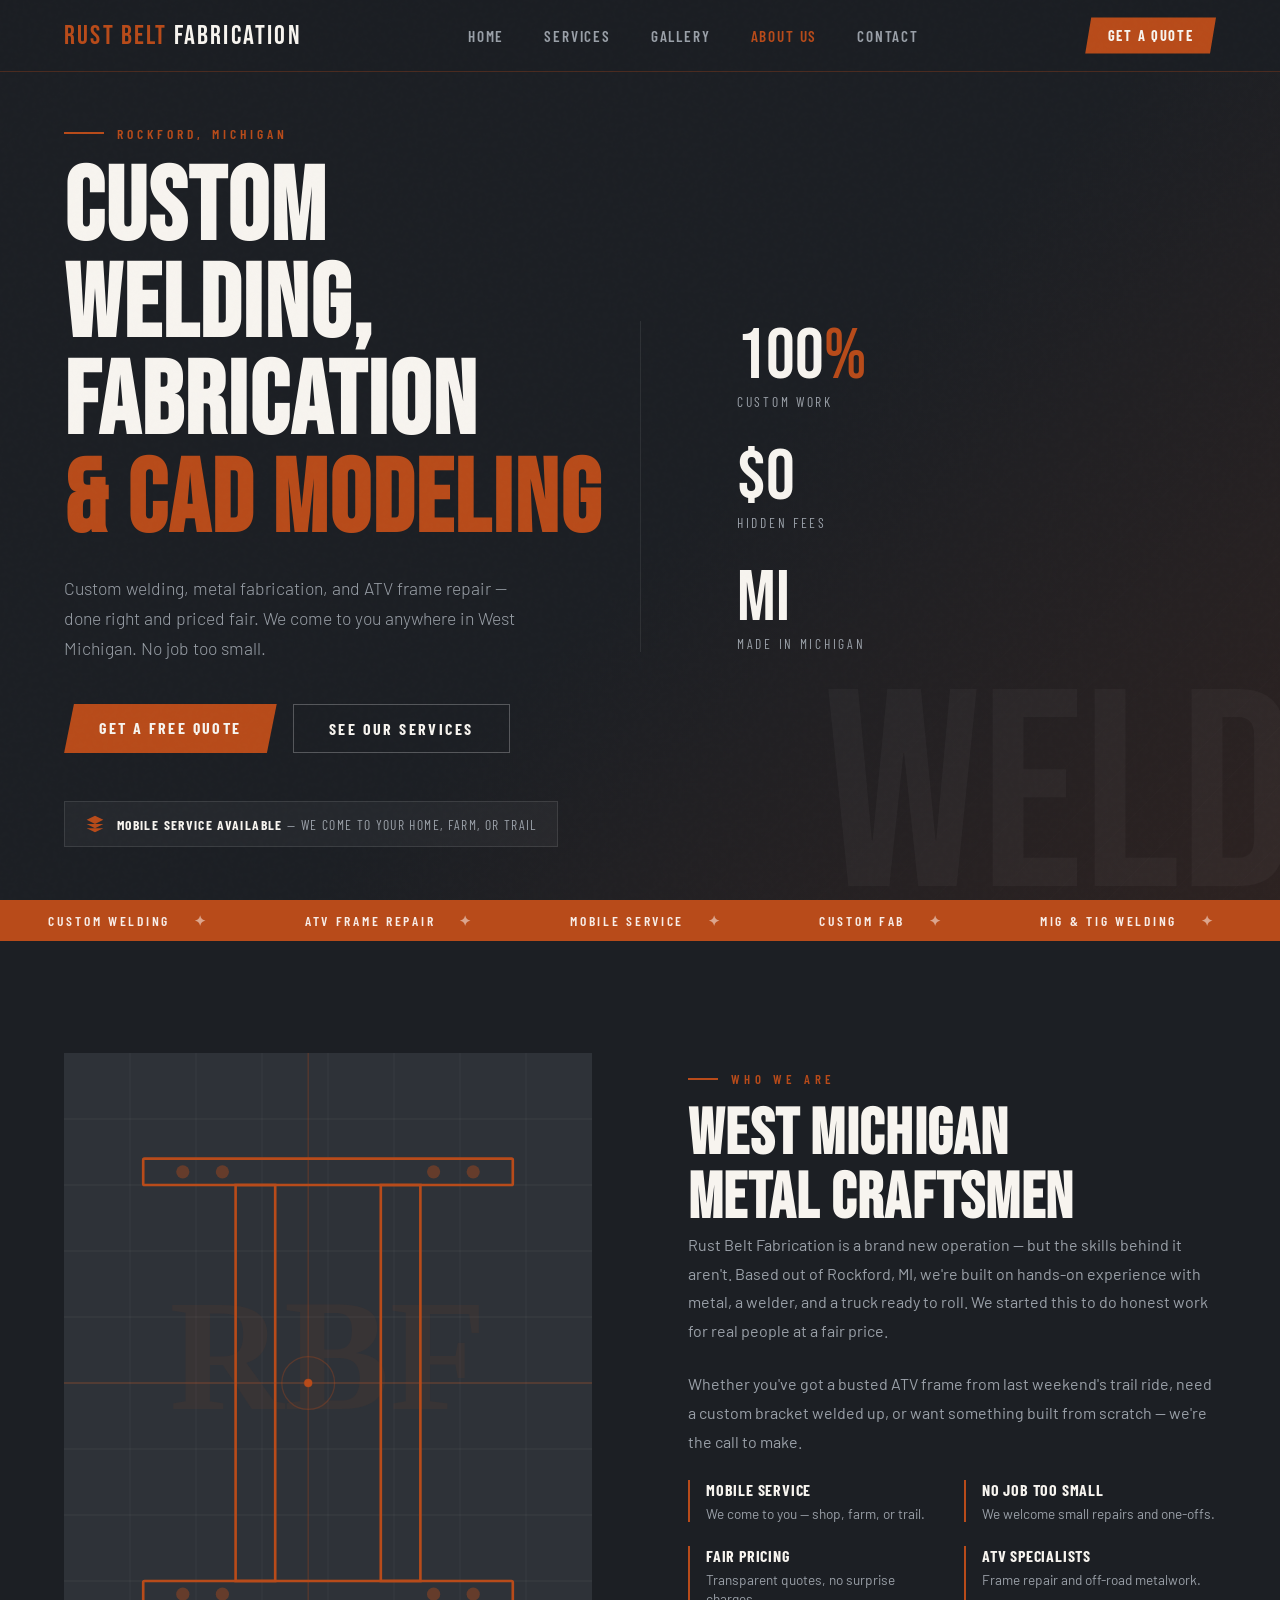
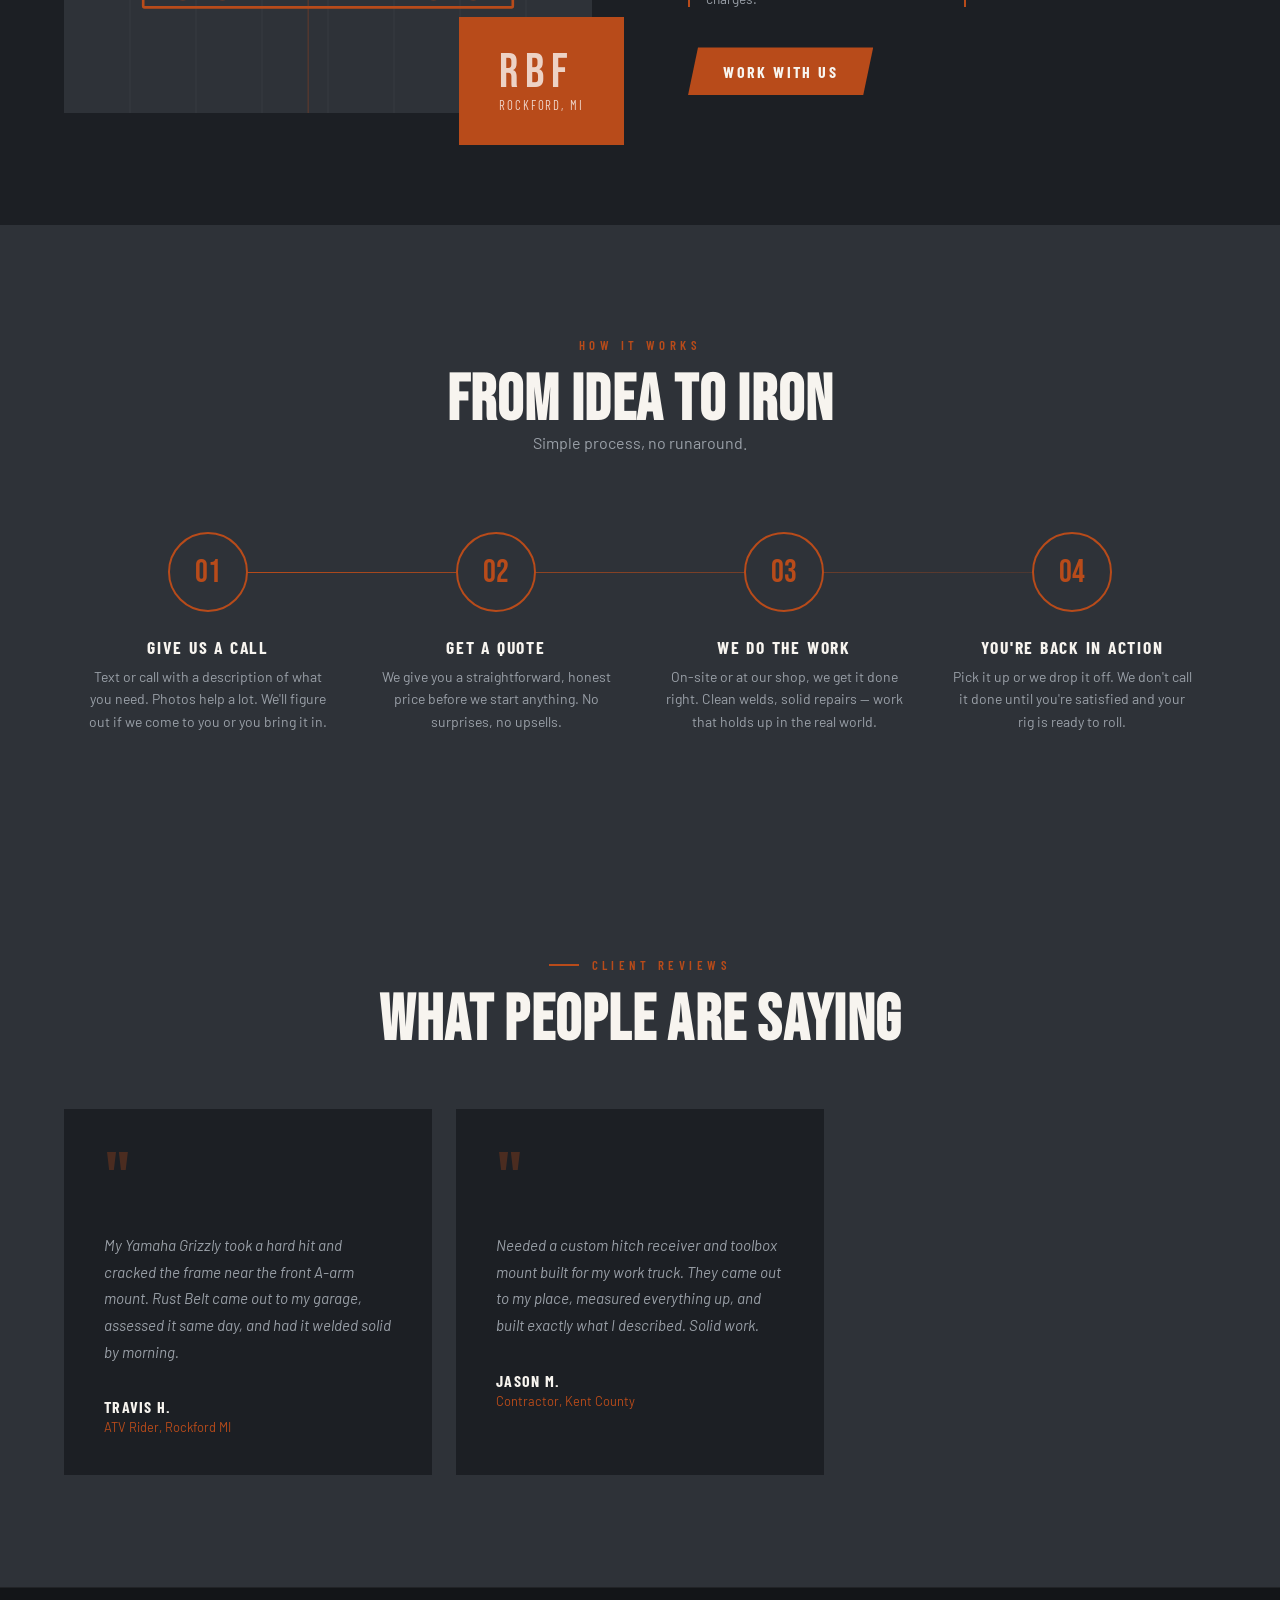
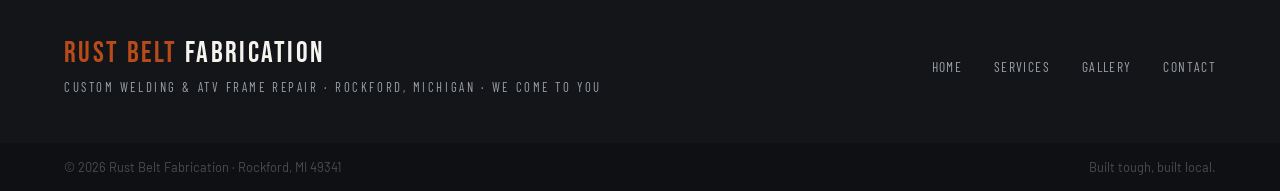
==== index.html @ e186bad3 "Remove active class from Home link in navigation" ====
<!DOCTYPE html>
<html lang="en">
<head>
  <meta charset="UTF-8" />
  <meta name="viewport" content="width=device-width, initial-scale=1.0" />

  <!-- ============================================================
       PAGE TITLE — change this for each page
       Shows in the browser tab
       ============================================================ -->
  <title>Rust Belt Fabrication | Rockford, MI</title>

  <!-- ============================================================
       GOOGLE FONTS — change fonts here
       1. Go to fonts.google.com
       2. Pick a font, click "Get font" → "Get embed code"
       3. Replace the entire <link> line below with your new one
       4. Then update the font names in style.css (section 1)

       Current fonts loaded:
       - Bebas Neue (headings)
       - Barlow Condensed (labels/nav/buttons)
       - Barlow (body text)
       ============================================================ -->
  <link rel="preconnect" href="https://fonts.googleapis.com" />
  <link href="https://fonts.googleapis.com/css2?family=Bebas+Neue&family=Barlow+Condensed:wght@400;600;700&family=Barlow:wght@300;400;500&display=swap" rel="stylesheet" />

  <!-- Shared stylesheet — controls colors, fonts, layout -->
  <link rel="stylesheet" href="style.css" />

  <!-- Page-specific styles just for the home page hero -->
  <style>
    /* ── HOME HERO ── */
    .hero {
      min-height: 100vh;
      display: grid;
      grid-template-columns: 1fr 1fr;
      align-items: center;
      padding: 0 4rem;
      padding-top: 72px;
      position: relative;
      overflow: hidden;
      background:
        linear-gradient(135deg, rgba(28,31,36,0.97) 55%, rgba(140,53,16,0.15) 100%),
        repeating-linear-gradient(
          -45deg,
          transparent, transparent 40px,
          rgba(255,255,255,0.012) 40px,
          rgba(255,255,255,0.012) 41px
        );
    }

    /* Large ghost text in background — change the word here and in HTML */
    .hero-bg-text {
      position: absolute;
      bottom: -0.15em; right: -0.05em;
      font-family: var(--font-heading);
      font-size: clamp(10rem, 22vw, 22rem);
      color: rgba(255,255,255,0.03);
      line-height: 1;
      pointer-events: none;
      user-select: none;
      white-space: nowrap;
    }

    .hero-content { position: relative; z-index: 2; }

    /* Small text above the main title */
    .hero-eyebrow {
      font-family: var(--font-label);
      font-weight: 600;
      font-size: 0.85rem;
      letter-spacing: 0.3em;
      text-transform: uppercase;
      color: var(--rust);
      margin-bottom: 1.2rem;
      display: flex;
      align-items: center;
      gap: 0.8rem;
    }
    .hero-eyebrow::before {
      content: '';
      display: inline-block;
      width: 40px; height: 2px;
      background: var(--rust);
    }

    /* ── MAIN HERO TITLE ──
       Change the text between <h1> tags in the HTML below */
    .hero-title {
      font-family: var(--font-heading);
      font-size: clamp(4.5rem, 8vw, 8rem);
      line-height: 0.95;
      letter-spacing: 0.02em;
      margin-bottom: 1.5rem;
    }
    .hero-title span { color: var(--rust); display: block; }

    .hero-sub {
      font-size: 1.1rem;
      font-weight: 300;
      color: var(--smoke);
      max-width: 480px;
      line-height: 1.7;
      margin-bottom: 2.5rem;
    }

    .hero-btns { display: flex; gap: 1rem; flex-wrap: wrap; }

    /* Right side stat panel */
    .hero-stats {
      position: relative; z-index: 2;
      display: flex;
      flex-direction: column;
      gap: 2rem;
      padding-left: 6rem;
      border-left: 1px solid rgba(255,255,255,0.08);
    }

    /* ── STATS — change the numbers/labels in the HTML ── */
    .stat-num {
      font-family: var(--font-heading);
      font-size: 4.5rem;
      line-height: 1;
    }
    .stat-num span { color: var(--rust); }
    .stat-label {
      font-family: var(--font-label);
      font-size: 0.85rem;
      letter-spacing: 0.2em;
      text-transform: uppercase;
      color: var(--smoke);
    }

    .hero-badge {
      margin-top: 3rem;
      display: inline-flex;
      align-items: center;
      gap: 0.75rem;
      background: rgba(255,255,255,0.04);
      border: 1px solid rgba(255,255,255,0.1);
      padding: 0.75rem 1.25rem;
    }
    .hero-badge svg { width: 20px; height: 20px; fill: var(--rust); flex-shrink: 0; }
    .hero-badge p {
      font-family: var(--font-label);
      font-size: 0.85rem;
      letter-spacing: 0.1em;
      text-transform: uppercase;
      color: var(--smoke);
    }
    .hero-badge strong { color: var(--white); }

    /* About strip on home page */
    .home-about {
      display: grid;
      grid-template-columns: 1fr 1fr;
      gap: 6rem;
      align-items: center;
    }
    .about-visual { position: relative; }
    .about-img-frame {
      width: 100%;
      aspect-ratio: 4/5;
      background: var(--steel-md);
      overflow: hidden;
    }
    .about-img-frame svg { width: 100%; height: 100%; }
    .about-accent-box {
      position: absolute;
      bottom: -2rem; right: -2rem;
      background: var(--rust);
      padding: 2rem 2.5rem;
      z-index: 2;
    }
    .about-accent-box .big-num {
      font-family: var(--font-heading);
      font-size: 3rem;
      line-height: 1;
    }
    .about-accent-box p {
      font-family: var(--font-label);
      font-size: 0.8rem;
      letter-spacing: 0.15em;
      text-transform: uppercase;
      color: rgba(255,255,255,0.75);
    }
    .about-body {
      font-size: 1rem;
      color: var(--smoke);
      line-height: 1.8;
      margin-bottom: 1.5rem;
    }
    .about-pillars {
      display: grid;
      grid-template-columns: 1fr 1fr;
      gap: 1.5rem;
      margin-bottom: 2.5rem;
    }
    .pillar { border-left: 2px solid var(--rust); padding-left: 1rem; }
    .pillar strong {
      display: block;
      font-family: var(--font-label);
      font-weight: 700;
      font-size: 1rem;
      letter-spacing: 0.05em;
      text-transform: uppercase;
      margin-bottom: 0.25rem;
    }
    .pillar span { font-size: 0.85rem; color: var(--smoke); }

    /* Process steps */
    .process-section { background: var(--steel-md); text-align: center; }
    .process-section .section-eyebrow { justify-content: center; }
    .process-section .section-eyebrow::before { display: none; }
    .process-sub { font-size: 1rem; color: var(--smoke); margin-bottom: 5rem; }
    .process-steps {
      display: grid;
      grid-template-columns: repeat(4, 1fr);
      position: relative;
    }
    .process-steps::before {
      content: '';
      position: absolute;
      top: 2.5rem;
      left: calc(12.5% + 1.5rem);
      right: calc(12.5% + 1.5rem);
      height: 1px;
      background: linear-gradient(to right, var(--rust), rgba(184,75,26,0.2));
    }
    .step { padding: 0 1.5rem; }
    .step-circle {
      width: 5rem; height: 5rem;
      border: 2px solid var(--rust);
      border-radius: 50%;
      display: flex;
      align-items: center;
      justify-content: center;
      margin: 0 auto 1.5rem;
      background: var(--steel-md);
      position: relative; z-index: 1;
    }
    .step-circle span {
      font-family: var(--font-heading);
      font-size: 2rem;
      color: var(--rust);
    }
    .step-name {
      font-family: var(--font-label);
      font-weight: 700;
      font-size: 1.1rem;
      letter-spacing: 0.1em;
      text-transform: uppercase;
      margin-bottom: 0.5rem;
    }
    .step-desc { font-size: 0.875rem; color: var(--smoke); line-height: 1.6; }

    @media (max-width: 900px) {
      .hero { grid-template-columns: 1fr; padding: 6rem 1.5rem 4rem; }
      .hero-stats {
        padding-left: 0;
        border-left: none;
        border-top: 1px solid rgba(255,255,255,0.08);
        padding-top: 2rem;
        flex-direction: row;
        flex-wrap: wrap;
        gap: 1.5rem;
      }
      .home-about { grid-template-columns: 1fr; gap: 3rem; }
      .about-accent-box { bottom: -1rem; right: -1rem; }
      .process-steps { grid-template-columns: 1fr 1fr; gap: 2rem; }
      .process-steps::before { display: none; }
    }
  </style>
</head>
<body>

  <!-- ============================================================
       NAVIGATION
       To add/remove pages: copy or delete a <li> item
       To rename a page: change the link text
       href="pagename.html" links to other pages in your folder
       The active class highlights the current page link
       ============================================================ -->
   <nav>
    <a class="nav-logo" href="index.html"><span>Rust Belt</span> Fabrication</a>
    <ul class="nav-links">
      <li><a href="index.html">Home</a></li>
      <li><a href="services.html">Services</a></li>
      <li><a href="gallery.html">Gallery</a></li>
      <li><a href="about.html" class="active">About Us</a></li><!-- ← active page -->
      <li><a href="contact.html">Contact</a></li>
    </ul>
    <a class="nav-cta" href="contact.html">Get a Quote</a>
  </nav>

  <!-- ============================================================
       HERO SECTION
       Change the title, subtitle, and button text below.
       The right side shows 3 stat blocks — edit the numbers.
       ============================================================ -->
  <section class="hero">
    <div class="hero-bg-text">WELD</div><!-- ← change this ghost word -->

    <div class="hero-content">
      <!-- Small label above title — change location or tagline here -->
      <p class="hero-eyebrow">Rockford, Michigan</p>

      <!-- ── MAIN HEADLINE — change this to whatever you want ── -->
      <h1 class="hero-title">
        Custom Welding, Fabrication<br>
        <span>&amp; CAD modeling</span>
      </h1>

      <!-- Subtitle / description under the headline -->
      <p class="hero-sub">
        Custom welding, metal fabrication, and ATV frame repair — done right
        and priced fair. We come to you anywhere in West Michigan. No job too small.
      </p>

      <!-- Buttons — href links to other pages -->
      <div class="hero-btns">
        <a class="btn-primary" href="contact.html">Get a Free Quote</a>
        <a class="btn-outline" href="services.html">See Our Services</a>
      </div>

      <!-- Small badge below buttons -->
      <div class="hero-badge">
        <svg viewBox="0 0 24 24" xmlns="http://www.w3.org/2000/svg">
          <path d="M12 2L2 7l10 5 10-5-10-5zM2 17l10 5 10-5M2 12l10 5 10-5"/>
        </svg>
        <!-- ← Change this badge text -->
        <p><strong>Mobile Service Available</strong> — We come to your home, farm, or trail</p>
      </div>
    </div>

    <!-- ── RIGHT SIDE STATS — change numbers and labels ── -->
    <div class="hero-stats">
      <div class="stat-block">
        <div class="stat-num">100<span>%</span></div>
        <p class="stat-label">Custom Work</p>
      </div>
      <div class="stat-block">
        <div class="stat-num">$0<span> </span></div>
        <p class="stat-label">Hidden Fees</p>
      </div>
      <div class="stat-block">
        <div class="stat-num">MI</div>
        <p class="stat-label">Made in Michigan</p>
      </div>
    </div>
  </section>


  <!-- ============================================================
       SCROLLING TICKER BAR
       Add or remove <span class="ticker-item"> entries below.
       Keep the list duplicated (you'll see it twice) so the
       scroll animation loops seamlessly.
       ============================================================ -->
  <div class="ticker">
    <div class="ticker-inner">
      <span class="ticker-item">Custom Welding</span>
      <span class="ticker-item">ATV Frame Repair</span>
      <span class="ticker-item">Mobile Service</span>
      <span class="ticker-item">Custom Fab</span>
      <span class="ticker-item">MIG &amp; TIG Welding</span>
      <span class="ticker-item">Small Jobs Welcome</span>
      <span class="ticker-item">We Come To You</span>
      <span class="ticker-item">West Michigan</span>
      <!-- duplicate for seamless loop — keep these the same as above -->
      <span class="ticker-item">Custom Welding</span>
      <span class="ticker-item">ATV Frame Repair</span>
      <span class="ticker-item">Mobile Service</span>
      <span class="ticker-item">Custom Fab</span>
      <span class="ticker-item">MIG &amp; TIG Welding</span>
      <span class="ticker-item">Small Jobs Welcome</span>
      <span class="ticker-item">We Come To You</span>
      <span class="ticker-item">West Michigan</span>
    </div>
  </div>


  <!-- ============================================================
       ABOUT STRIP (home page preview)
       Full about info could go here or keep it short.
       ============================================================ -->
  <section class="home-about">
    <div class="about-visual reveal">
      <div class="about-img-frame">
        <!-- ── REPLACE THIS SVG WITH A REAL PHOTO ──
             Delete the <svg>...</svg> block and add:
             <img src="your-photo.jpg" style="width:100%;height:100%;object-fit:cover;" alt="Rust Belt Fabrication shop">
             Put your photo file in the same folder as this HTML file. -->
        <svg viewBox="0 0 400 500" xmlns="http://www.w3.org/2000/svg">
          <rect width="400" height="500" fill="#2E3238"/>
          <g stroke="rgba(255,255,255,0.04)" stroke-width="1">
            <line x1="0" y1="50" x2="400" y2="50"/><line x1="0" y1="100" x2="400" y2="100"/>
            <line x1="0" y1="150" x2="400" y2="150"/><line x1="0" y1="200" x2="400" y2="200"/>
            <line x1="0" y1="250" x2="400" y2="250"/><line x1="0" y1="300" x2="400" y2="300"/>
            <line x1="0" y1="350" x2="400" y2="350"/><line x1="0" y1="400" x2="400" y2="400"/>
            <line x1="50" y1="0" x2="50" y2="500"/><line x1="100" y1="0" x2="100" y2="500"/>
            <line x1="150" y1="0" x2="150" y2="500"/><line x1="200" y1="0" x2="200" y2="500"/>
            <line x1="250" y1="0" x2="250" y2="500"/><line x1="300" y1="0" x2="300" y2="500"/>
            <line x1="350" y1="0" x2="350" y2="500"/>
          </g>
          <g fill="none" stroke="#B84B1A" stroke-width="2">
            <rect x="60" y="80" width="280" height="20" rx="1"/>
            <rect x="60" y="400" width="280" height="20" rx="1"/>
            <rect x="130" y="100" width="30" height="300"/>
            <rect x="240" y="100" width="30" height="300"/>
          </g>
          <g fill="rgba(184,75,26,0.4)">
            <circle cx="90" cy="90" r="5"/><circle cx="120" cy="90" r="5"/>
            <circle cx="280" cy="90" r="5"/><circle cx="310" cy="90" r="5"/>
            <circle cx="90" cy="410" r="5"/><circle cx="120" cy="410" r="5"/>
            <circle cx="280" cy="410" r="5"/><circle cx="310" cy="410" r="5"/>
          </g>
          <text x="200" y="270" fill="rgba(184,75,26,0.08)" font-family="serif" font-size="120" font-weight="bold" text-anchor="middle">RBF</text>
          <g stroke="rgba(184,75,26,0.3)" stroke-width="1">
            <line x1="185" y1="0" x2="185" y2="500"/>
            <line x1="0" y1="250" x2="400" y2="250"/>
            <circle cx="185" cy="250" r="20" fill="none"/>
            <circle cx="185" cy="250" r="3" fill="#B84B1A"/>
          </g>
        </svg>
      </div>
      <!-- Accent box overlaid on the image — change text here -->
      <div class="about-accent-box">
        <p class="big-num">RBF</p>
        <p>Rockford, MI</p>
      </div>
    </div>

    <div class="about-content reveal">
      <p class="section-eyebrow">Who We Are</p>
      <h2 class="section-title">West Michigan<br>Metal Craftsmen</h2>

      <!-- ── ABOUT PARAGRAPHS — edit your story here ── -->
      <p class="about-body">
        Rust Belt Fabrication is a brand new operation — but the skills behind it aren't.
        Based out of Rockford, MI, we're built on hands-on experience with metal, a welder,
        and a truck ready to roll. We started this to do honest work for real people at a fair price.
      </p>
      <p class="about-body">
        Whether you've got a busted ATV frame from last weekend's trail ride, need a custom
        bracket welded up, or want something built from scratch — we're the call to make.
      </p>

      <!-- ── 4 PILLARS — change the labels and descriptions ── -->
      <div class="about-pillars">
        <div class="pillar">
          <strong>Mobile Service</strong>
          <span>We come to you — shop, farm, or trail.</span>
        </div>
        <div class="pillar">
          <strong>No Job Too Small</strong>
          <span>We welcome small repairs and one-offs.</span>
        </div>
        <div class="pillar">
          <strong>Fair Pricing</strong>
          <span>Transparent quotes, no surprise charges.</span>
        </div>
        <div class="pillar">
          <strong>ATV Specialists</strong>
          <span>Frame repair and off-road metalwork.</span>
        </div>
      </div>

      <a class="btn-primary" href="contact.html">Work With Us</a>
    </div>
  </section>


  <!-- ============================================================
       PROCESS STEPS
       Change the step titles and descriptions below.
       ============================================================ -->
  <section class="process-section">
    <p class="section-eyebrow">How It Works</p>
    <h2 class="section-title">From Idea to Iron</h2>
    <p class="process-sub">Simple process, no runaround.</p>

    <div class="process-steps">
      <!-- ── STEP 1 ── -->
      <div class="step reveal">
        <div class="step-circle"><span>01</span></div>
        <h3 class="step-name">Give Us a Call</h3>
        <p class="step-desc">Text or call with a description of what you need. Photos help a lot. We'll figure out if we come to you or you bring it in.</p>
      </div>
      <!-- ── STEP 2 ── -->
      <div class="step reveal">
        <div class="step-circle"><span>02</span></div>
        <h3 class="step-name">Get a Quote</h3>
        <p class="step-desc">We give you a straightforward, honest price before we start anything. No surprises, no upsells.</p>
      </div>
      <!-- ── STEP 3 ── -->
      <div class="step reveal">
        <div class="step-circle"><span>03</span></div>
        <h3 class="step-name">We Do the Work</h3>
        <p class="step-desc">On-site or at our shop, we get it done right. Clean welds, solid repairs — work that holds up in the real world.</p>
      </div>
      <!-- ── STEP 4 ── -->
      <div class="step reveal">
        <div class="step-circle"><span>04</span></div>
        <h3 class="step-name">You're Back in Action</h3>
        <p class="step-desc">Pick it up or we drop it off. We don't call it done until you're satisfied and your rig is ready to roll.</p>
      </div>
    </div>
  </section>


  <!-- ============================================================
       TESTIMONIALS (home page)
       Change the quote text, name, and title for each card.
       ============================================================ -->
  <section style="background: var(--steel-md);">
    <p class="section-eyebrow" style="justify-content:center;">Client Reviews</p>
    <h2 class="section-title" style="text-align:center;">What People Are Saying</h2>
    <div class="testimonials-grid">

      <!-- ── TESTIMONIAL 1 — change quote, name, title ── -->
      <div class="testimonial-card reveal">
        <div class="quote-mark">"</div>
        <p class="testimonial-text">My Yamaha Grizzly took a hard hit and cracked the frame near the front A-arm mount. Rust Belt came out to my garage, assessed it same day, and had it welded solid by morning.</p>
        <div class="testimonial-author">
          <strong>Travis H.</strong>
          <span>ATV Rider, Rockford MI</span>
        </div>
      </div>

      <!-- ── TESTIMONIAL 2 ── -->
      <div class="testimonial-card reveal">
        <div class="quote-mark">"</div>
        <p class="testimonial-text">Needed a custom hitch receiver and toolbox mount built for my work truck. They came out to my place, measured everything up, and built exactly what I described. Solid work.</p>
        <div class="testimonial-author">
          <strong>Jason M.</strong>
          <span>Contractor, Kent County</span>
        </div>
      </div>

      <!-- ── TESTIMONIAL 3 ── -->
      <div class="testimonial-card reveal">
        <div class="quote-mark">"</div>
        <p class="testimonial-text">I just needed a gate welded back together. Most shops wouldn't bother with something that small — Rust Belt showed up the next day and got it done. That's the kind of service you remember.</p>
        <div class="testimonial-author">
          <strong>Linda R.</strong>
          <span>Hobby Farm Owner, Sparta MI</span>
        </div>
      </div>

    </div>
  </section>


  <!-- ============================================================
       FOOTER
       Update the business name, tagline, and copyright below.
       The links mirror the nav — keep them in sync.
       ============================================================ -->
  <footer>
    <div>
      <!-- ← Change business name here -->
      <div class="footer-logo"><span>Rust Belt</span> Fabrication</div>
      <!-- ← Change tagline here -->
      <p class="footer-tagline">Custom Welding &amp; ATV Frame Repair · Rockford, Michigan · We Come To You</p>
    </div>
    <ul class="footer-links">
      <li><a href="index.html">Home</a></li>
      <li><a href="services.html">Services</a></li>
      <li><a href="gallery.html">Gallery</a></li>
      <li><a href="contact.html">Contact</a></li>
    </ul>
  </footer>
  <div class="footer-bottom">
    <!-- ← Update the year and business name/address -->
    <p>© 2026 Rust Belt Fabrication · Rockford, MI 49341</p>
    <p>Built tough, built local.</p>
  </div>


  <!-- ============================================================
       JAVASCRIPT — scroll reveal animation
       You don't need to change anything here.
       ============================================================ -->
  <script>
    const reveals = document.querySelectorAll('.reveal');
    const observer = new IntersectionObserver((entries) => {
      entries.forEach((e, i) => {
        if (e.isIntersecting) {
          setTimeout(() => e.target.classList.add('visible'), i * 80);
        }
      });
    }, { threshold: 0.1 });
    reveals.forEach(el => observer.observe(el));

    const nav = document.querySelector('nav');
    window.addEventListener('scroll', () => {
      nav.style.borderBottomColor = window.scrollY > 50
        ? 'rgba(184,75,26,0.5)' : 'rgba(184,75,26,0.3)';
    });
  </script>

</body>
</html>
---- style.css ----
/* ============================================================
   RUST BELT FABRICATION — SHARED STYLESHEET
   This file controls the look of ALL pages on your site.
   You only need to change things in ONE place here and it
   updates every page automatically.
   ============================================================ */


/* ============================================================
   1. FONTS
   ============================================================
   To change fonts:
   1. Go to fonts.google.com and find a font you like
   2. Click "Get font" then "Get embed code"
   3. Copy the <link> tag and paste it into the <head> of
      EACH HTML file, replacing the existing font link
   4. Then update the font names below to match your new font

   Current fonts:
   - 'Bebas Neue'        → big bold headings (hero title, section titles)
   - 'Barlow Condensed'  → nav links, labels, eyebrows, buttons
   - 'Barlow'            → body text, descriptions, paragraphs

   Font combos to try (replace all three below):
   - Bold/Loud:    'Anton', 'Oswald', 'Roboto'
   - Mechanical:   'Teko', 'Rajdhani', 'Open Sans'
   - Classic:      'Oswald', 'Barlow Condensed', 'Lato'
   ============================================================ */

/* --- HEADING FONT (used for big titles) --- */
/* Change 'Bebas Neue' to your chosen heading font */
:root { --font-heading: 'Bebas Neue', sans-serif; }

/* --- LABEL FONT (used for nav, buttons, eyebrows) --- */
/* Change 'Barlow Condensed' to your chosen label font */
:root { --font-label: 'Barlow Condensed', sans-serif; }

/* --- BODY FONT (used for paragraphs and descriptions) --- */
/* Change 'Barlow' to your chosen body font */
:root { --font-body: 'Barlow', sans-serif; }


/* ============================================================
   2. COLORS
   ============================================================
   Change the hex codes here to update colors across the site.
   Use a color picker at coolors.co or htmlcolorcodes.com

   --rust      → the main accent color (buttons, highlights)
   --rust-dk   → darker version of accent (hover states)
   --accent    → bright hover version of accent
   --steel     → darkest background color
   --steel-md  → medium background (cards, sections)
   --steel-lt  → lightest background (hover on cards)
   --smoke     → secondary text color (descriptions)
   --white     → main text / light text color

   COLOR SCHEME IDEAS:
   Blue steel:   --rust: #1A6EB8  --steel: #111820
   Forest green: --rust: #2E7D32  --steel: #141A14
   Gunmetal:     --rust: #778899  --steel: #1A1A1A
   Orange fire:  --rust: #E05C20  --steel: #1C1C1C
   ============================================================ */

:root {
  --rust:     #B84B1A;   /* ← MAIN ACCENT — change this first */
  --rust-dk:  #8C3510;   /* ← darker accent, used rarely */
  --accent:   #E05C20;   /* ← bright hover accent */
  --steel:    #1C1F24;   /* ← darkest background */
  --steel-md: #2E3238;   /* ← medium background */
  --steel-lt: #3D4249;   /* ← lightest background */
  --smoke:    #9AA0A8;   /* ← secondary/muted text */
  --white:    #F7F4EF;   /* ← main text color */
}


/* ============================================================
   3. BASE / RESET
   ============================================================ */

*, *::before, *::after {
  box-sizing: border-box;
  margin: 0;
  padding: 0;
}

html { scroll-behavior: smooth; }

body {
  background: var(--steel);
  color: var(--white);
  font-family: var(--font-body);
  font-weight: 400;
  overflow-x: hidden;
}

/* Subtle noise texture overlay — gives a raw, industrial feel */
/* To remove it, delete this entire block */
body::before {
  content: '';
  position: fixed;
  inset: 0;
  background-image: url("data:image/svg+xml,%3Csvg viewBox='0 0 200 200' xmlns='http://www.w3.org/2000/svg'%3E%3Cfilter id='n'%3E%3CfeTurbulence type='fractalNoise' baseFrequency='0.9' numOctaves='4' stitchTiles='stitch'/%3E%3C/filter%3E%3Crect width='100%25' height='100%25' filter='url(%23n)' opacity='0.04'/%3E%3C/svg%3E");
  pointer-events: none;
  z-index: 9999;
  opacity: 0.35;
}


/* ============================================================
   4. NAVIGATION
   ============================================================
   The nav appears on every page. Edit the HTML in each file
   to change link names or add/remove pages.
   ============================================================ */

nav {
  position: fixed;
  top: 0; left: 0; right: 0;
  z-index: 100;
  display: flex;
  align-items: center;
  justify-content: space-between;
  padding: 0 4rem;
  height: 72px;
  background: rgba(28,31,36,0.92);
  backdrop-filter: blur(10px);
  border-bottom: 1px solid rgba(184,75,26,0.3);
}

/* The logo text in the top-left */
.nav-logo {
  font-family: var(--font-heading);
  font-size: 1.7rem;           /* ← change logo size here */
  letter-spacing: 0.08em;
  color: var(--white);
  text-decoration: none;
}
.nav-logo span { color: var(--rust); } /* ← "Rust Belt" part in accent color */

.nav-links {
  display: flex;
  gap: 2.5rem;
  list-style: none;
}

.nav-links a {
  font-family: var(--font-label);
  font-weight: 600;
  font-size: 0.95rem;
  letter-spacing: 0.12em;
  text-transform: uppercase;
  color: var(--smoke);
  text-decoration: none;
  transition: color 0.2s;
}
.nav-links a:hover,
.nav-links a.active { color: var(--rust); } /* active = current page */

/* "Get a Quote" button in the nav */
.nav-cta {
  font-family: var(--font-label);
  font-weight: 700;
  font-size: 0.9rem;
  letter-spacing: 0.12em;
  text-transform: uppercase;
  background: var(--rust);
  color: var(--white);
  padding: 0.6rem 1.4rem;
  text-decoration: none;
  transition: background 0.2s;
  clip-path: polygon(6px 0%, 100% 0%, calc(100% - 6px) 100%, 0% 100%);
}
.nav-cta:hover { background: var(--accent); }


/* ============================================================
   5. BUTTONS
   ============================================================ */

/* Solid filled button (primary call to action) */
.btn-primary {
  font-family: var(--font-label);
  font-weight: 700;
  font-size: 1rem;
  letter-spacing: 0.15em;
  text-transform: uppercase;
  background: var(--rust);
  color: var(--white);
  padding: 0.9rem 2.2rem;
  text-decoration: none;
  transition: background 0.2s, transform 0.15s;
  clip-path: polygon(10px 0%, 100% 0%, calc(100% - 10px) 100%, 0% 100%);
  display: inline-block;
  border: none;
  cursor: pointer;
}
.btn-primary:hover { background: var(--accent); transform: translateY(-2px); }

/* Outline / ghost button (secondary action) */
.btn-outline {
  font-family: var(--font-label);
  font-weight: 700;
  font-size: 1rem;
  letter-spacing: 0.15em;
  text-transform: uppercase;
  background: transparent;
  color: var(--white);
  padding: 0.9rem 2.2rem;
  text-decoration: none;
  border: 1px solid rgba(255,255,255,0.25);
  transition: border-color 0.2s, color 0.2s;
  display: inline-block;
}
.btn-outline:hover { border-color: var(--rust); color: var(--rust); }


/* ============================================================
   6. SECTION SHARED STYLES
   ============================================================ */

section { padding: 7rem 4rem; }

/* Small label above section titles (e.g. "What We Do") */
.section-eyebrow {
  font-family: var(--font-label);
  font-weight: 600;
  font-size: 0.8rem;
  letter-spacing: 0.35em;
  text-transform: uppercase;
  color: var(--rust);
  margin-bottom: 1rem;
  display: flex;
  align-items: center;
  gap: 0.8rem;
}
.section-eyebrow::before {
  content: '';
  display: inline-block;
  width: 30px; height: 2px;
  background: var(--rust);
}

/* Big section headings */
.section-title {
  font-family: var(--font-heading);
  font-size: clamp(3rem, 5vw, 5rem);
  line-height: 1;
  letter-spacing: 0.02em;
}

/* Page hero banner (used on inner pages like Gallery, Contact) */
.page-hero {
  padding: 9rem 4rem 5rem;
  background:
    linear-gradient(135deg, rgba(28,31,36,0.97) 55%, rgba(140,53,16,0.15) 100%),
    repeating-linear-gradient(
      -45deg,
      transparent, transparent 40px,
      rgba(255,255,255,0.012) 40px,
      rgba(255,255,255,0.012) 41px
    );
  border-bottom: 1px solid rgba(255,255,255,0.06);
}
.page-hero .section-title { margin-bottom: 0.75rem; }
.page-hero p {
  color: var(--smoke);
  font-size: 1.05rem;
  max-width: 500px;
  line-height: 1.7;
}


/* ============================================================
   7. SCROLLING TICKER BAR
   ============================================================
   The orange bar that scrolls service names.
   Edit the text in the HTML (ticker-item spans).
   ============================================================ */

.ticker {
  background: var(--rust);
  padding: 0.75rem 0;
  overflow: hidden;
}
.ticker-inner {
  display: flex;
  animation: ticker-scroll 30s linear infinite;
  white-space: nowrap;
}
.ticker-item {
  font-family: var(--font-label);
  font-weight: 600;
  font-size: 0.85rem;
  letter-spacing: 0.2em;
  text-transform: uppercase;
  color: rgba(255,255,255,0.9);
  padding: 0 3rem;
  display: flex;
  align-items: center;
  gap: 1.5rem;
}
.ticker-item::after { content: '✦'; color: rgba(255,255,255,0.5); }
@keyframes ticker-scroll {
  0%   { transform: translateX(0); }
  100% { transform: translateX(-50%); }
}


/* ============================================================
   8. SERVICE CARDS
   ============================================================ */

.services-header {
  display: flex;
  justify-content: space-between;
  align-items: flex-end;
  margin-bottom: 4rem;
}
.services-intro {
  font-size: 1rem;
  color: var(--smoke);
  max-width: 380px;
  line-height: 1.7;
}
.services-grid {
  display: grid;
  grid-template-columns: repeat(3, 1fr);
  gap: 1px;
  background: rgba(255,255,255,0.06);
}
.service-card {
  background: var(--steel-md);
  padding: 2.5rem;
  position: relative;
  overflow: hidden;
  transition: background 0.3s;
}
.service-card::before {
  content: '';
  position: absolute;
  bottom: 0; left: 0;
  width: 0; height: 3px;
  background: var(--rust);
  transition: width 0.4s ease;
}
.service-card:hover { background: var(--steel-lt); }
.service-card:hover::before { width: 100%; }

.service-icon {
  width: 52px; height: 52px;
  background: rgba(184,75,26,0.12);
  border: 1px solid rgba(184,75,26,0.3);
  display: flex;
  align-items: center;
  justify-content: center;
  margin-bottom: 1.5rem;
}
.service-icon svg { width: 24px; height: 24px; stroke: var(--rust); fill: none; stroke-width: 1.5; }

.service-num {
  position: absolute;
  top: 1.5rem; right: 1.5rem;
  font-family: var(--font-heading);
  font-size: 3.5rem;
  color: rgba(255,255,255,0.04);
  line-height: 1;
}
.service-name {
  font-family: var(--font-heading);
  font-size: 1.8rem;
  letter-spacing: 0.03em;
  margin-bottom: 0.75rem;
}
.service-desc {
  font-size: 0.9rem;
  color: var(--smoke);
  line-height: 1.7;
}


/* ============================================================
   9. TESTIMONIAL CARDS
   ============================================================ */

.testimonials-grid {
  display: grid;
  grid-template-columns: repeat(3, 1fr);
  gap: 1.5rem;
  margin-top: 3.5rem;
}
.testimonial-card {
  background: var(--steel);
  padding: 2.5rem;
  border-top: 3px solid transparent;
  transition: border-color 0.3s;
}
.testimonial-card:hover { border-color: var(--rust); }
.quote-mark {
  font-family: var(--font-heading);
  font-size: 5rem;
  line-height: 0.8;
  color: var(--rust);
  opacity: 0.3;
  margin-bottom: 1rem;
}
.testimonial-text {
  font-size: 0.95rem;
  color: var(--smoke);
  line-height: 1.75;
  margin-bottom: 2rem;
  font-style: italic;
}
.testimonial-author strong {
  display: block;
  font-family: var(--font-label);
  font-weight: 700;
  font-size: 1rem;
  letter-spacing: 0.08em;
  text-transform: uppercase;
}
.testimonial-author span { font-size: 0.8rem; color: var(--rust); }


/* ============================================================
   10. CONTACT FORM & INFO
   ============================================================ */

.contact-grid {
  display: grid;
  grid-template-columns: 1fr 1fr;
  gap: 6rem;
  align-items: start;
}
.contact-info {
  margin-top: 2.5rem;
  display: flex;
  flex-direction: column;
  gap: 1.5rem;
}
.contact-item { display: flex; align-items: flex-start; gap: 1.25rem; }
.contact-icon {
  width: 44px; height: 44px;
  background: rgba(184,75,26,0.12);
  border: 1px solid rgba(184,75,26,0.3);
  display: flex;
  align-items: center;
  justify-content: center;
  flex-shrink: 0;
}
.contact-icon svg { width: 18px; height: 18px; stroke: var(--rust); fill: none; stroke-width: 1.5; }
.contact-item p { font-size: 0.85rem; color: var(--smoke); line-height: 1.5; }
.contact-item strong {
  display: block;
  font-family: var(--font-label);
  font-weight: 700;
  font-size: 0.9rem;
  letter-spacing: 0.1em;
  text-transform: uppercase;
  color: var(--white);
  margin-bottom: 0.2rem;
}

/* Form fields */
.contact-form { display: flex; flex-direction: column; gap: 1rem; }
.form-row { display: grid; grid-template-columns: 1fr 1fr; gap: 1rem; }
.field { display: flex; flex-direction: column; gap: 0.4rem; }

label {
  font-family: var(--font-label);
  font-weight: 600;
  font-size: 0.8rem;
  letter-spacing: 0.2em;
  text-transform: uppercase;
  color: var(--smoke);
}

input, select, textarea {
  background: rgba(255,255,255,0.04);
  border: 1px solid rgba(255,255,255,0.1);
  color: var(--white);
  padding: 0.75rem 1rem;
  font-family: var(--font-body);
  font-size: 0.95rem;
  outline: none;
  transition: border-color 0.2s;
  width: 100%;
}
input::placeholder, textarea::placeholder { color: rgba(255,255,255,0.2); }
input:focus, select:focus, textarea:focus { border-color: var(--rust); }
select option { background: var(--steel-md); }
textarea { resize: vertical; min-height: 130px; }

.form-submit {
  font-family: var(--font-label);
  font-weight: 700;
  font-size: 1rem;
  letter-spacing: 0.15em;
  text-transform: uppercase;
  background: var(--rust);
  color: var(--white);
  border: none;
  padding: 1rem 2.5rem;
  cursor: pointer;
  transition: background 0.2s;
  clip-path: polygon(10px 0%, 100% 0%, calc(100% - 10px) 100%, 0% 100%);
  align-self: flex-start;
}
.form-submit:hover { background: var(--accent); }
.form-success { display: none; color: #6ee7b7; font-size: 0.9rem; margin-top: 0.5rem; }


/* ============================================================
   11. GALLERY GRID
   ============================================================ */

.gallery-grid {
  display: grid;
  grid-template-columns: repeat(3, 1fr);
  gap: 1px;
  background: rgba(255,255,255,0.06);
  margin-top: 3rem;
}

/* Each gallery item — replace background-color with background-image: url('your-photo.jpg') */
.gallery-item {
  aspect-ratio: 4/3;
  background: var(--steel-md);
  position: relative;
  overflow: hidden;
  cursor: pointer;
}
.gallery-item:nth-child(1) { grid-column: span 2; aspect-ratio: auto; min-height: 320px; }

.gallery-item-inner {
  width: 100%; height: 100%;
  background: var(--steel-lt);
  display: flex;
  align-items: center;
  justify-content: center;
  transition: transform 0.4s ease;
  position: relative;
}
.gallery-item:hover .gallery-item-inner { transform: scale(1.04); }

/* The overlay that appears on hover */
.gallery-overlay {
  position: absolute;
  inset: 0;
  background: rgba(184,75,26,0.75);
  display: flex;
  flex-direction: column;
  align-items: center;
  justify-content: center;
  opacity: 0;
  transition: opacity 0.3s;
}
.gallery-item:hover .gallery-overlay { opacity: 1; }
.gallery-overlay span {
  font-family: var(--font-heading);
  font-size: 1.4rem;
  letter-spacing: 0.1em;
  color: white;
}

/* Placeholder icon shown before you add real photos */
.gallery-placeholder-icon { opacity: 0.15; }
.gallery-placeholder-icon svg { width: 48px; height: 48px; stroke: var(--white); fill: none; stroke-width: 1; }

.gallery-label {
  font-family: var(--font-label);
  font-size: 0.75rem;
  letter-spacing: 0.2em;
  text-transform: uppercase;
  color: var(--smoke);
  margin-top: 0.5rem;
  opacity: 0.6;
}


/* ============================================================
   12. FOOTER
   ============================================================ */

footer {
  background: #131518;
  border-top: 1px solid rgba(255,255,255,0.06);
  padding: 3rem 4rem;
  display: grid;
  grid-template-columns: 1fr auto;
  align-items: center;
  gap: 2rem;
}
.footer-logo {
  font-family: var(--font-heading);
  font-size: 1.8rem;
  letter-spacing: 0.08em;
  color: var(--white);
  margin-bottom: 0.5rem;
}
.footer-logo span { color: var(--rust); }
.footer-tagline {
  font-family: var(--font-label);
  font-size: 0.8rem;
  letter-spacing: 0.2em;
  text-transform: uppercase;
  color: var(--smoke);
}
.footer-links { display: flex; gap: 2rem; list-style: none; }
.footer-links a {
  font-family: var(--font-label);
  font-size: 0.85rem;
  letter-spacing: 0.1em;
  text-transform: uppercase;
  color: var(--smoke);
  text-decoration: none;
  transition: color 0.2s;
}
.footer-links a:hover { color: var(--rust); }

.footer-bottom {
  background: #0E1013;
  padding: 1rem 4rem;
  display: flex;
  justify-content: space-between;
  align-items: center;
}
.footer-bottom p { font-size: 0.8rem; color: rgba(255,255,255,0.25); }


/* ============================================================
   13. SCROLL REVEAL ANIMATION
   ============================================================
   Elements with class="reveal" fade in as you scroll down.
   To disable, remove class="reveal" from elements in HTML.
   ============================================================ */

.reveal {
  opacity: 0;
  transform: translateY(30px);
  transition: opacity 0.7s ease, transform 0.7s ease;
}
.reveal.visible { opacity: 1; transform: none; }


/* ============================================================
   14. MOBILE / RESPONSIVE
   ============================================================
   Adjustments for phones and small screens.
   ============================================================ */

@media (max-width: 900px) {
  nav { padding: 0 1.5rem; }
  .nav-links, .nav-cta { display: none; }        /* hide nav links on mobile */
  section { padding: 4rem 1.5rem; }
  .page-hero { padding: 7rem 1.5rem 3rem; }
  .services-grid { grid-template-columns: 1fr; }
  .services-header { flex-direction: column; align-items: flex-start; gap: 1rem; }
  .testimonials-grid { grid-template-columns: 1fr; }
  .gallery-grid { grid-template-columns: 1fr 1fr; }
  .gallery-item:nth-child(1) { grid-column: span 2; }
  .contact-grid { grid-template-columns: 1fr; gap: 3rem; }
  .form-row { grid-template-columns: 1fr; }
  footer { grid-template-columns: 1fr; }
  .footer-links { flex-wrap: wrap; gap: 1rem; }
  .footer-bottom { flex-direction: column; gap: 0.5rem; text-align: center; }
}
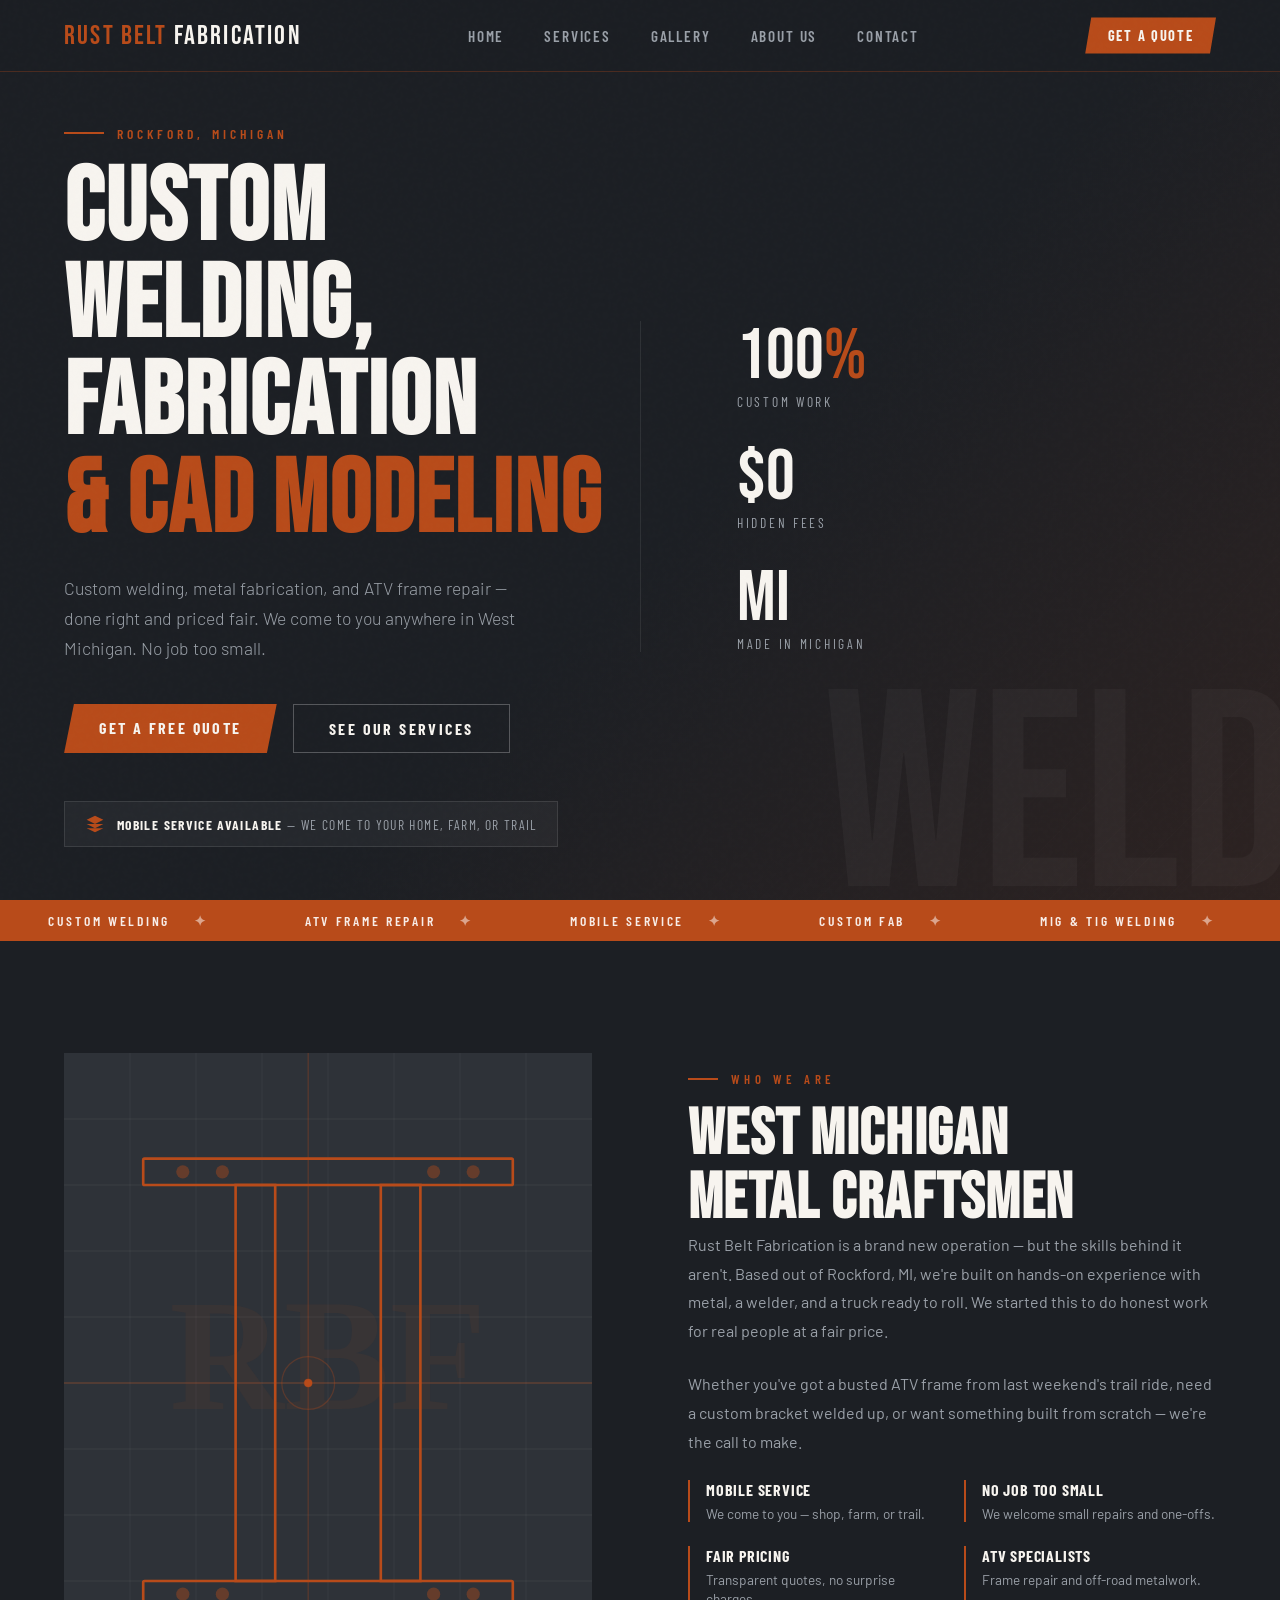
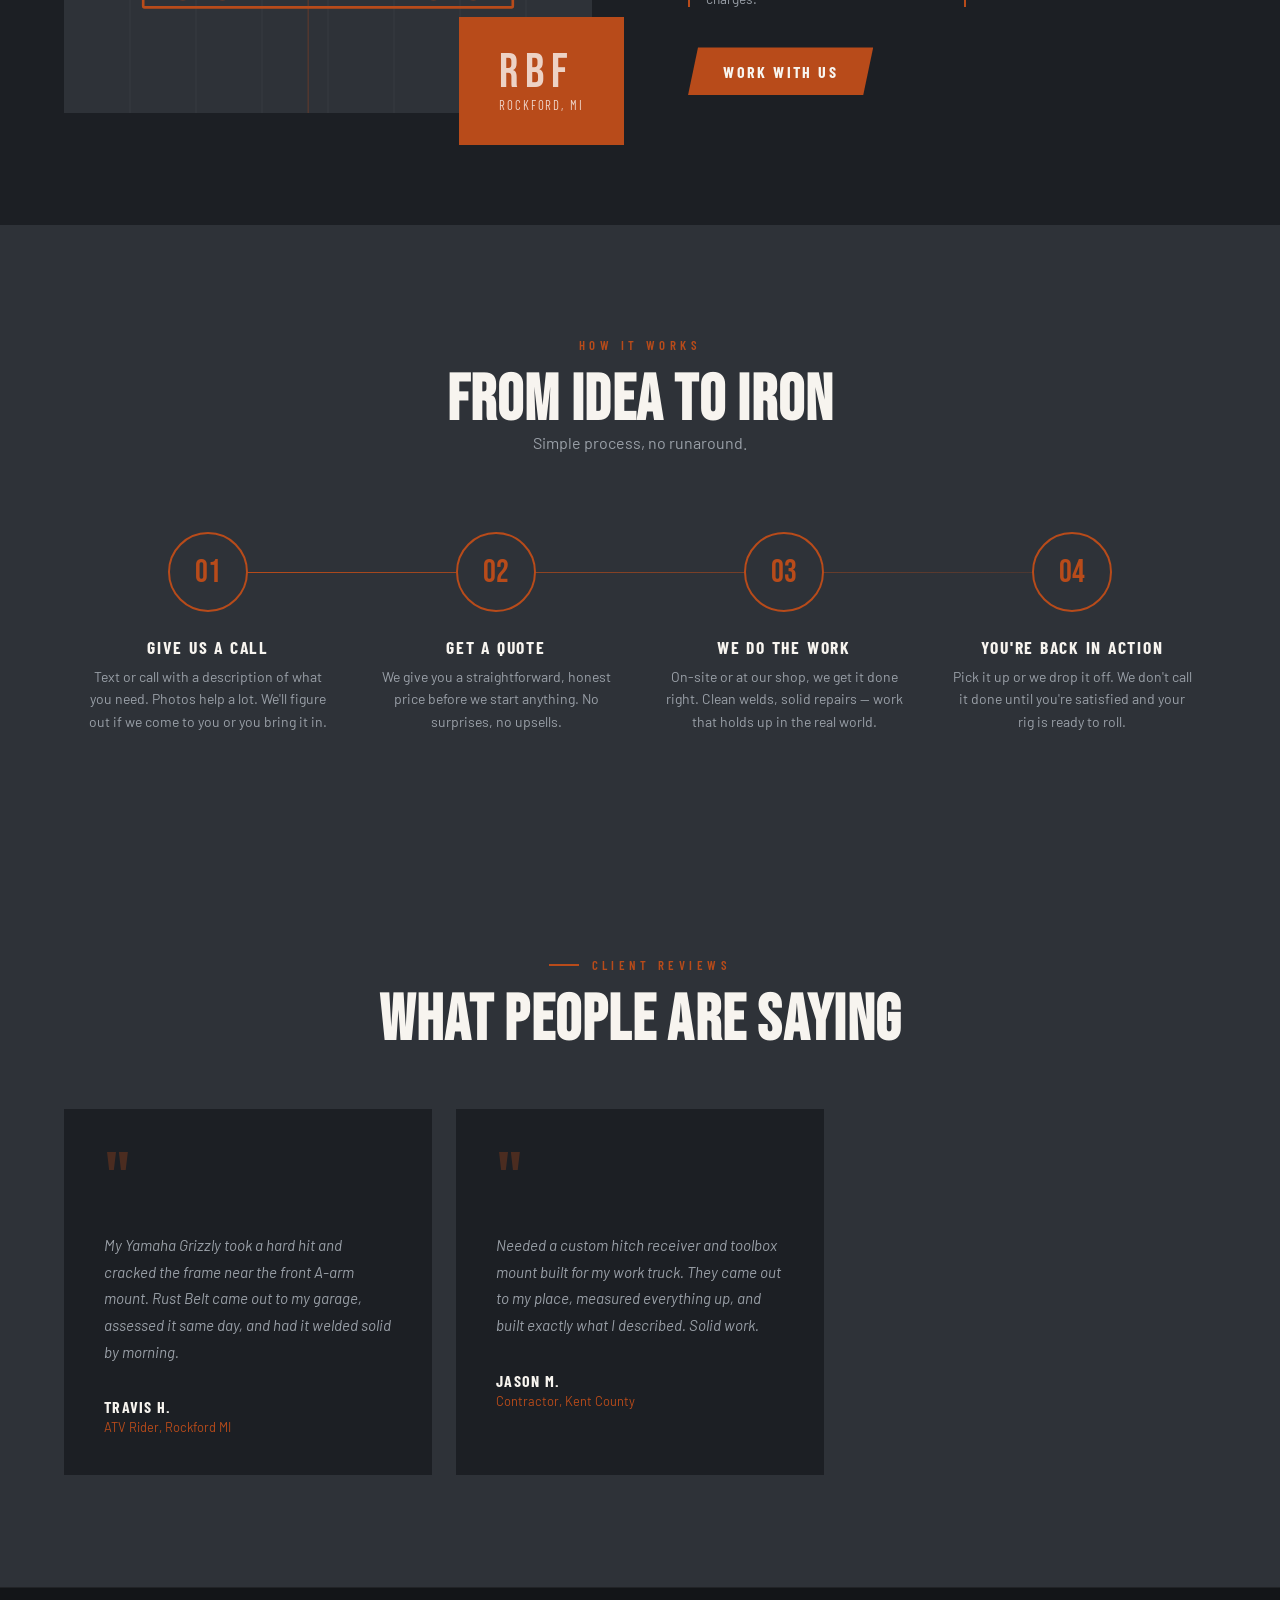
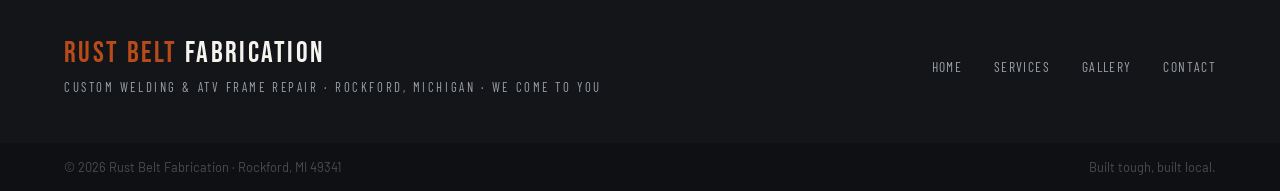
==== commit ce32d656: "Remove active class from About Us link" ====
--- a/index.html
+++ b/index.html
@@ -288,7 +288,7 @@
       <li><a href="index.html">Home</a></li>
       <li><a href="services.html">Services</a></li>
       <li><a href="gallery.html">Gallery</a></li>
-      <li><a href="about.html" class="active">About Us</a></li><!-- ← active page -->
+      <li><a href="about.html">About Us</a></li><!-- ← active page -->
       <li><a href="contact.html">Contact</a></li>
     </ul>
     <a class="nav-cta" href="contact.html">Get a Quote</a>
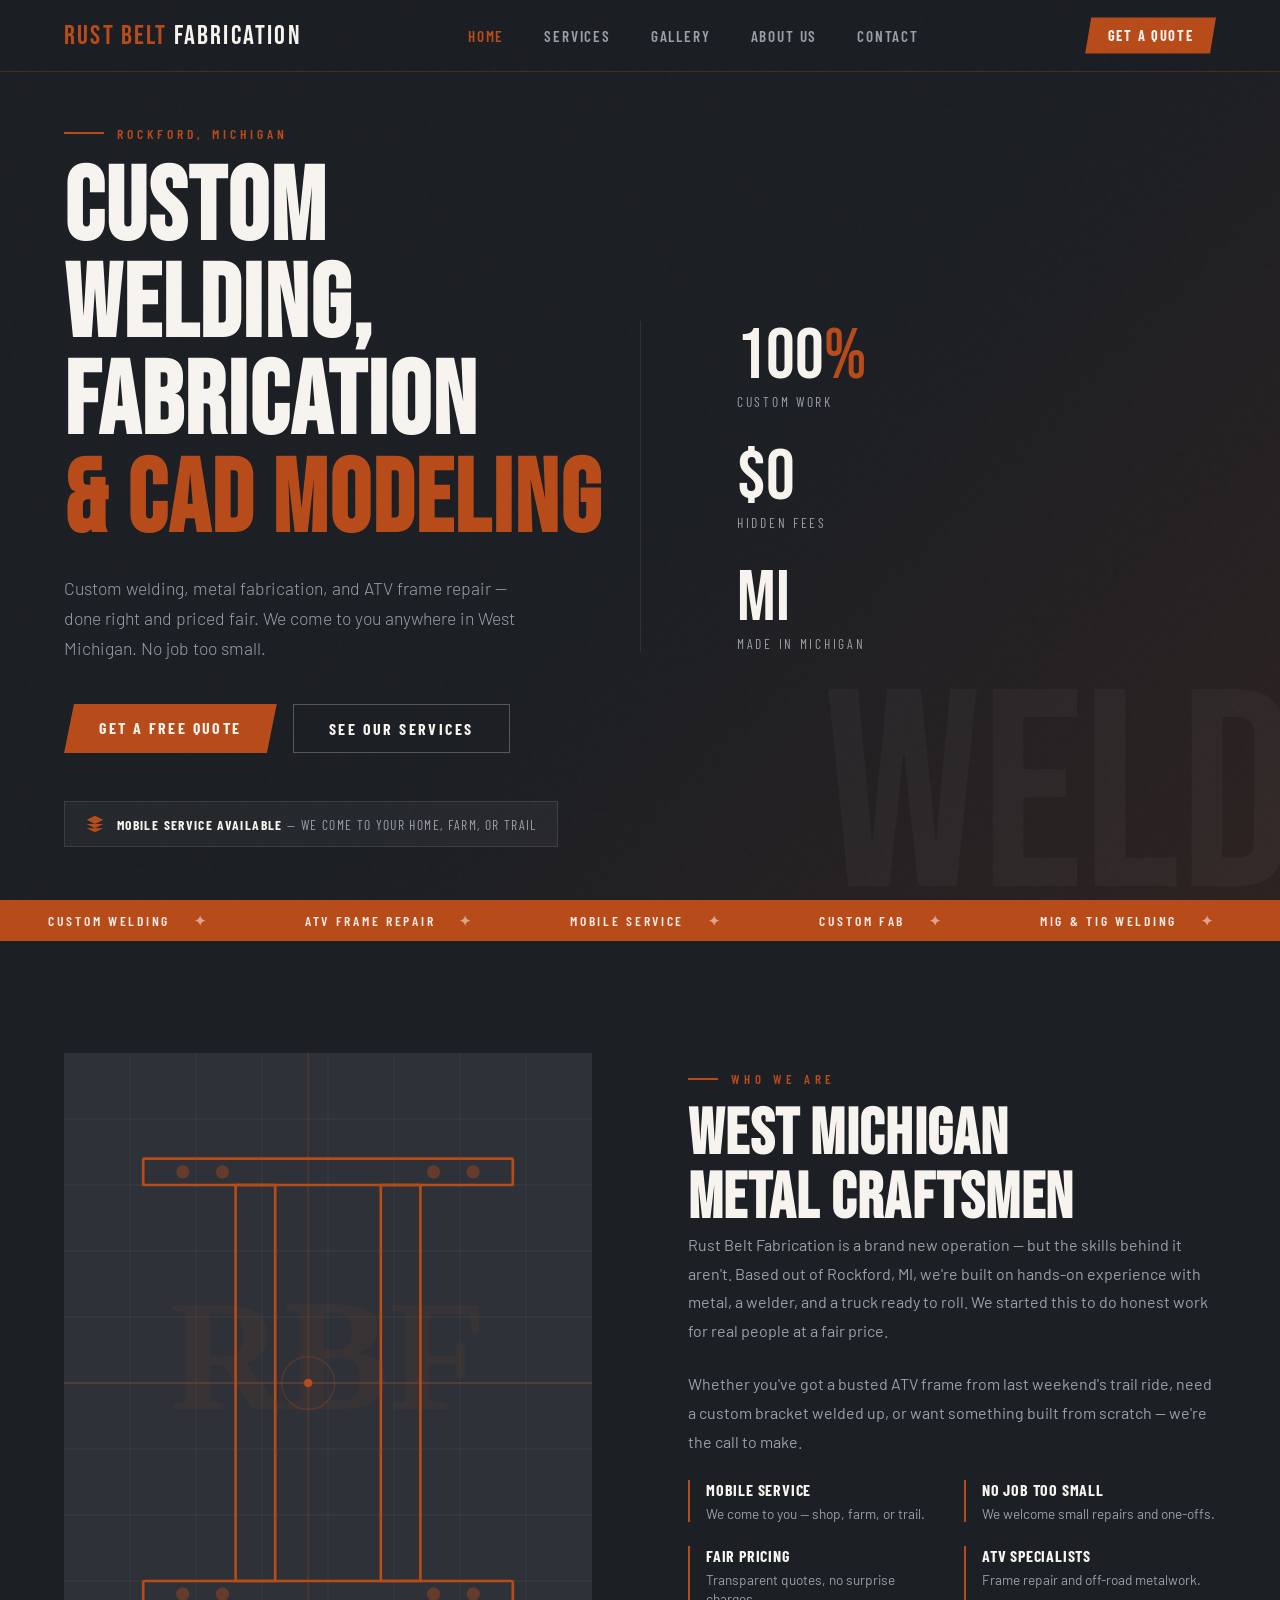
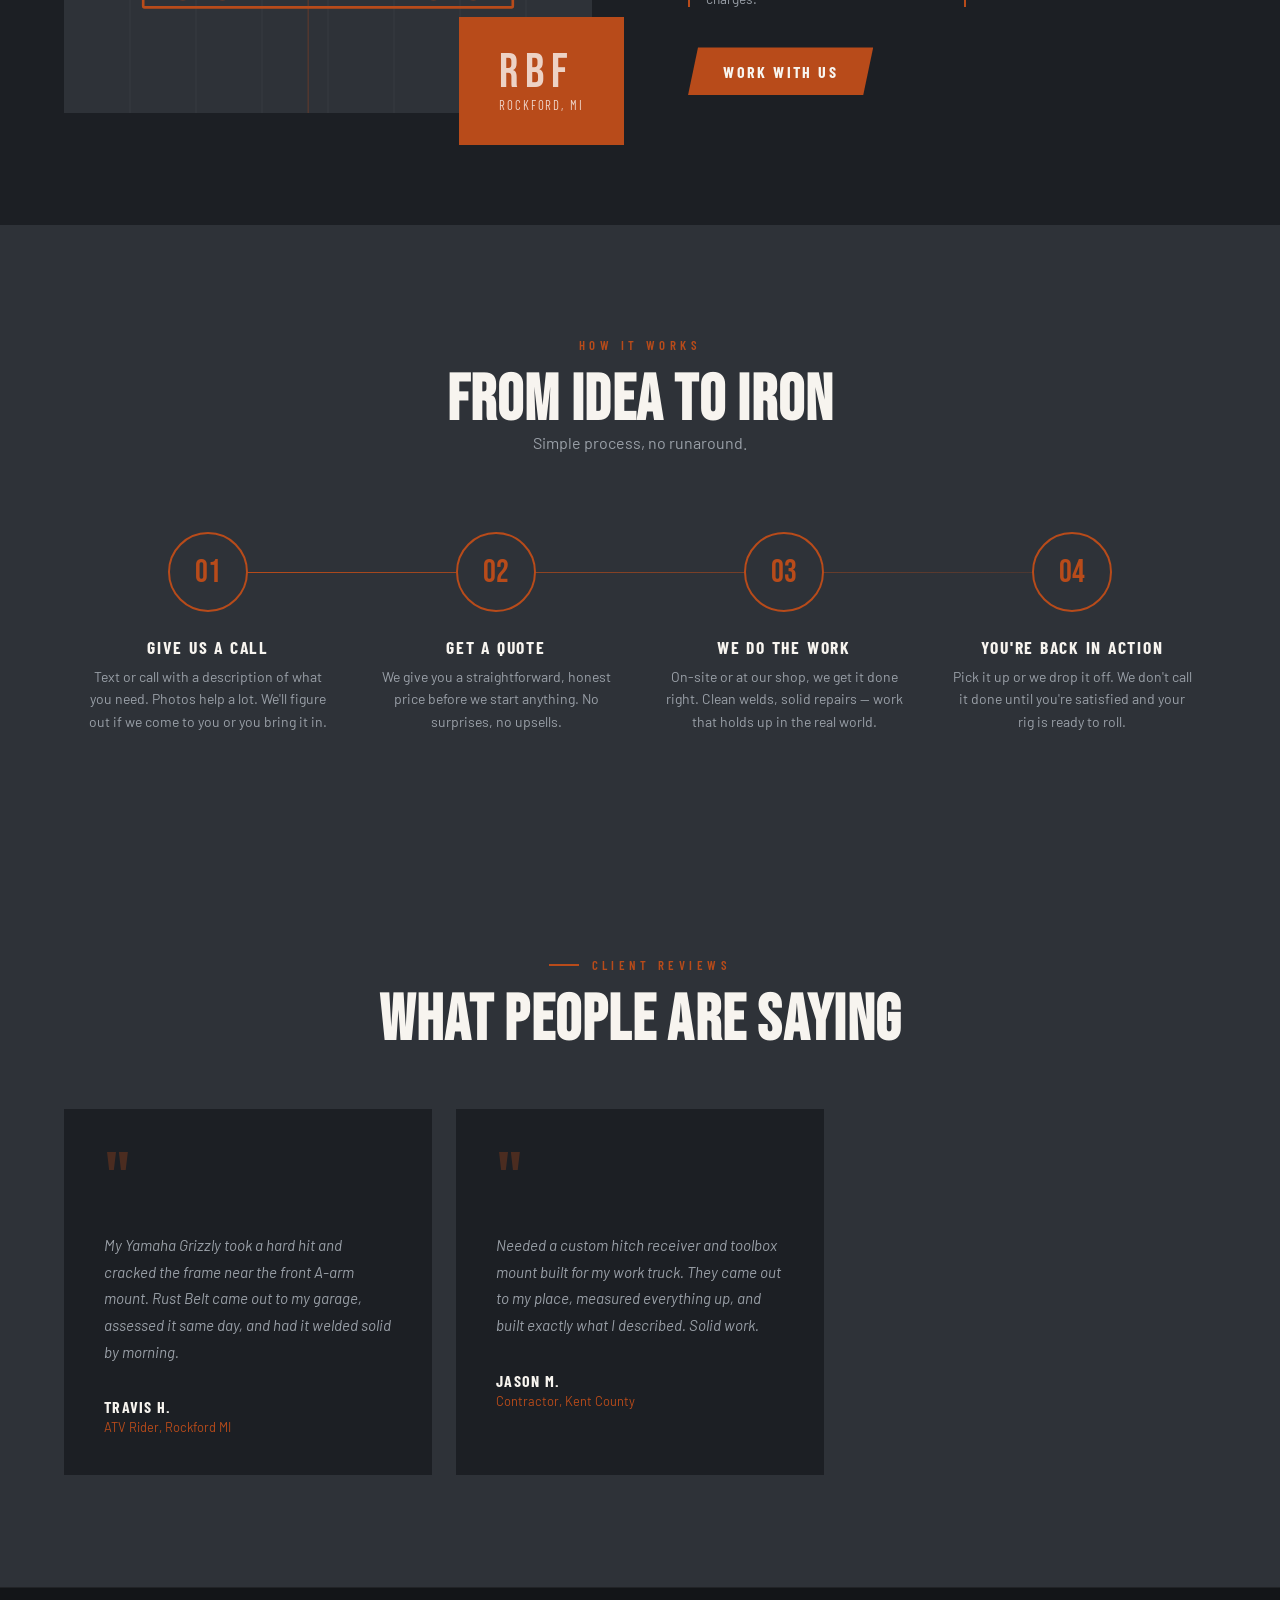
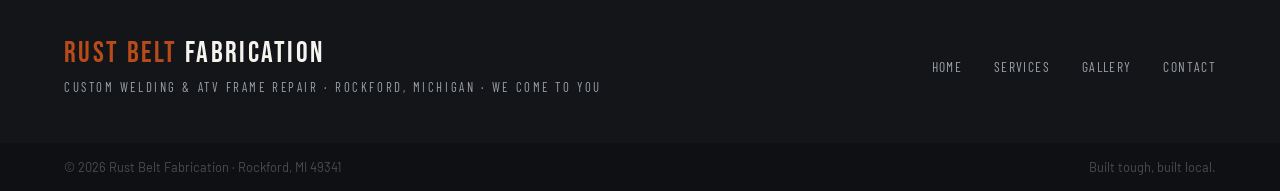
==== commit d9f57877: "Update index.html" ====
--- a/index.html
+++ b/index.html
@@ -285,7 +285,7 @@
    <nav>
     <a class="nav-logo" href="index.html"><span>Rust Belt</span> Fabrication</a>
     <ul class="nav-links">
-      <li><a href="index.html">Home</a></li>
+      <li><a href="index.html" class="active">Home</a></li>
       <li><a href="services.html">Services</a></li>
       <li><a href="gallery.html">Gallery</a></li>
       <li><a href="about.html">About Us</a></li><!-- ← active page -->
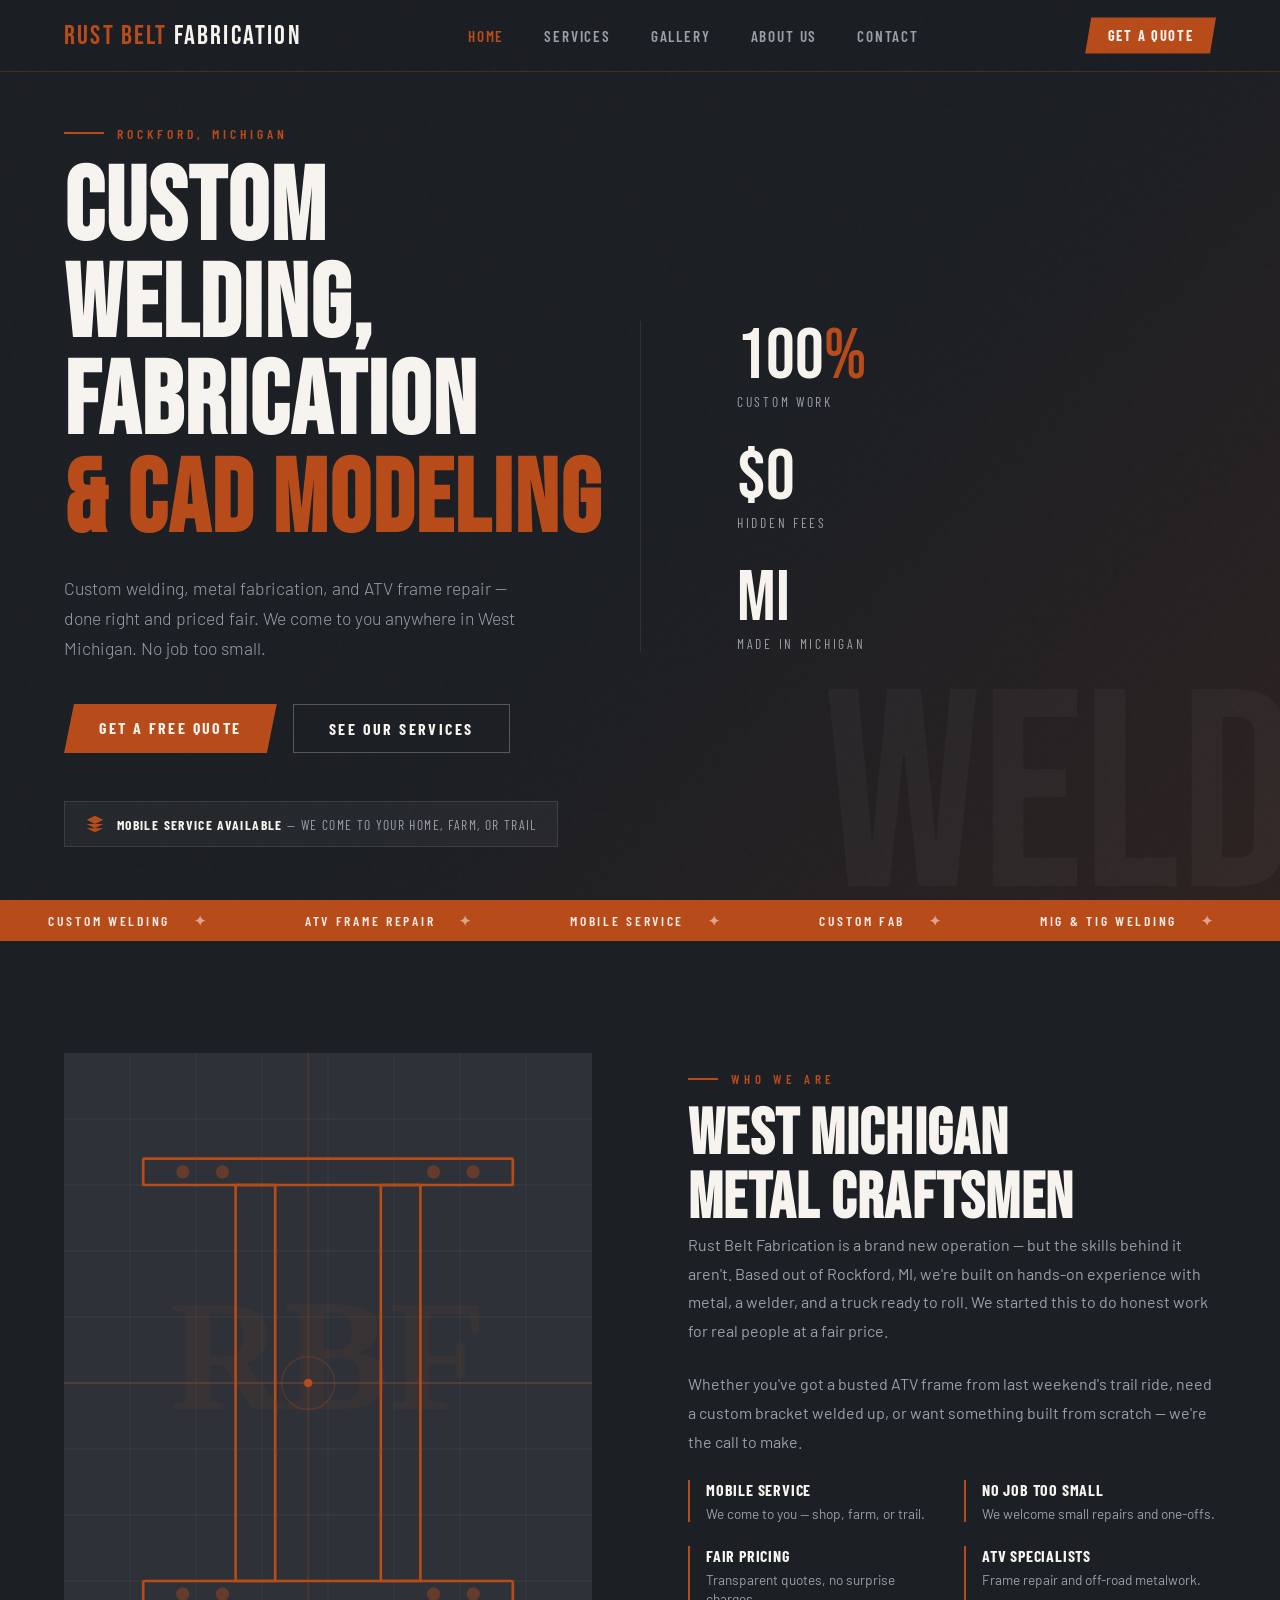
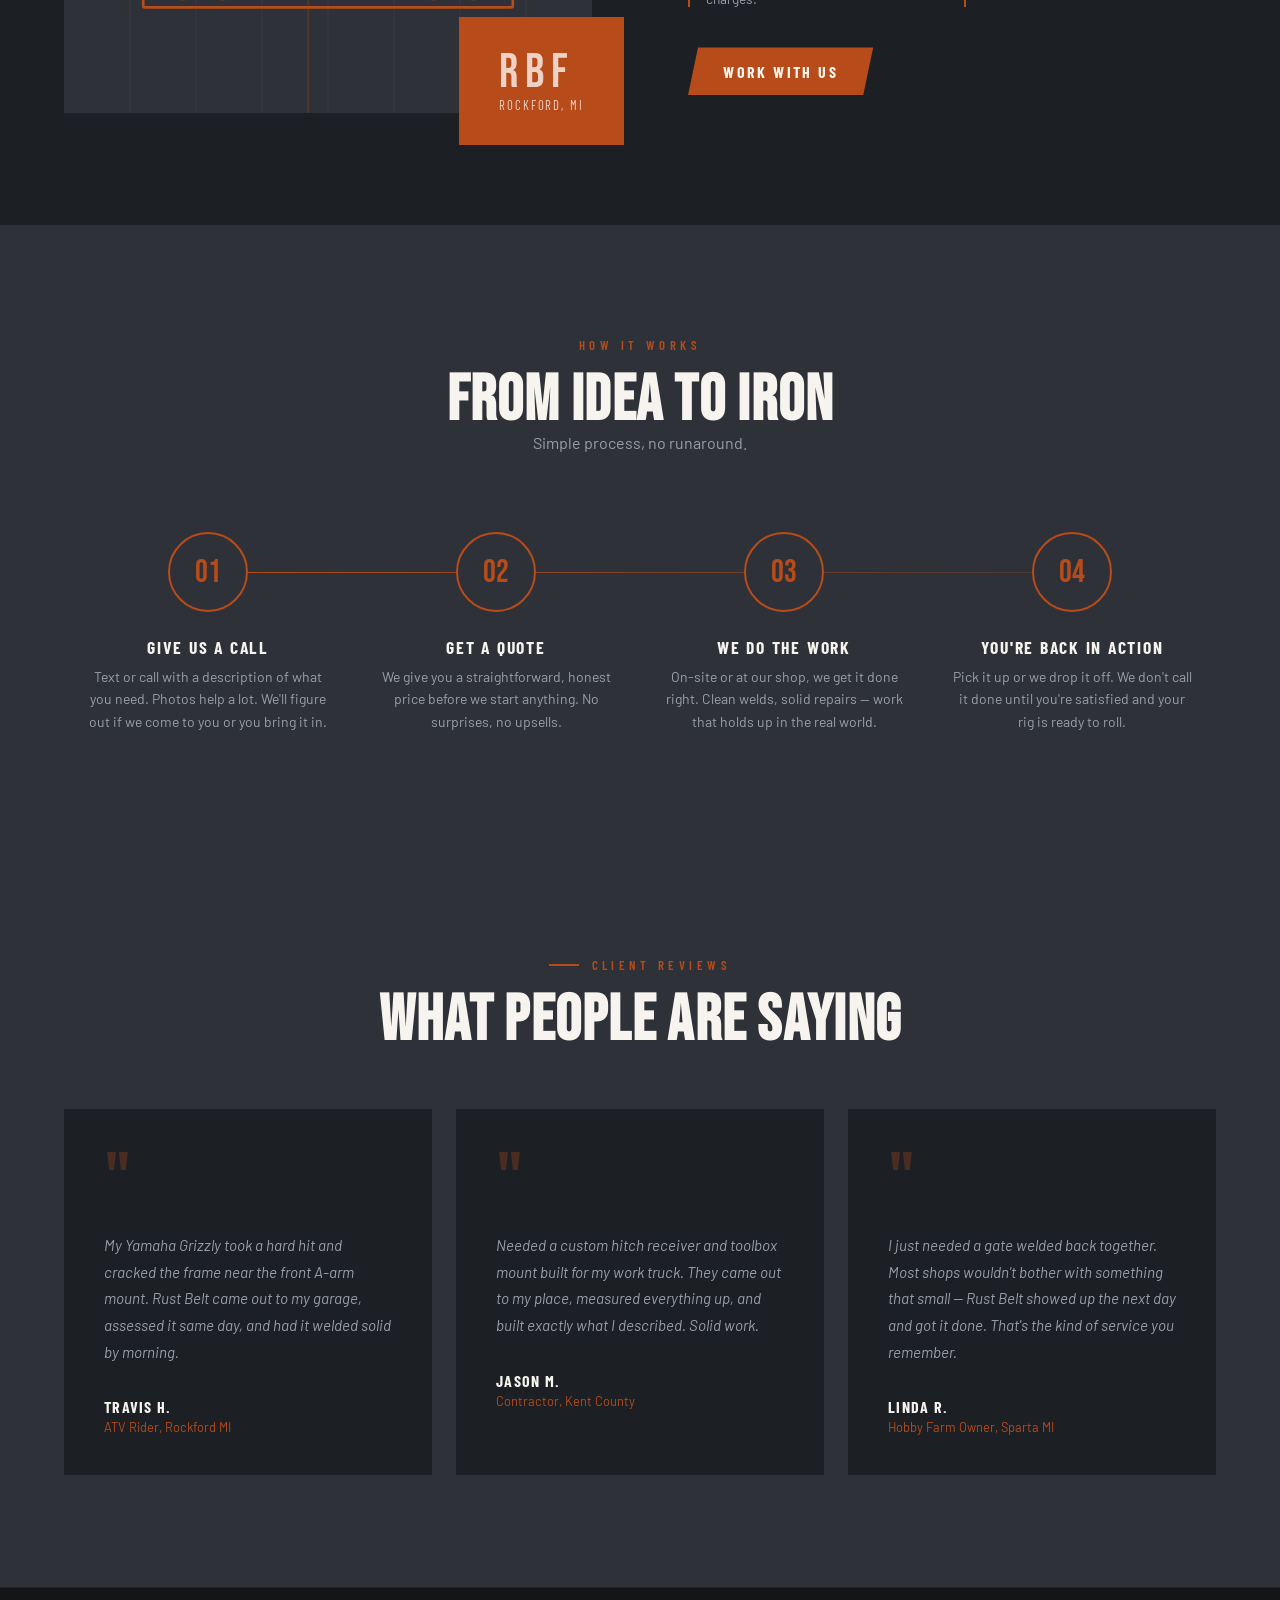
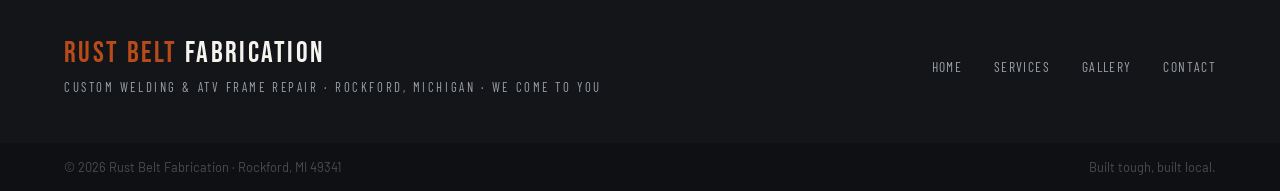
==== commit adc45558: "Fix HTML comment for active page in navigation" ====
--- a/index.html
+++ b/index.html
@@ -288,7 +288,7 @@
       <li><a href="index.html" class="active">Home</a></li>
       <li><a href="services.html">Services</a></li>
       <li><a href="gallery.html">Gallery</a></li>
-      <li><a href="about.html">About Us</a></li><!-- ← active page -->
+      <li><a href="about.html">About Us</a></li>
       <li><a href="contact.html">Contact</a></li>
     </ul>
     <a class="nav-cta" href="contact.html">Get a Quote</a>
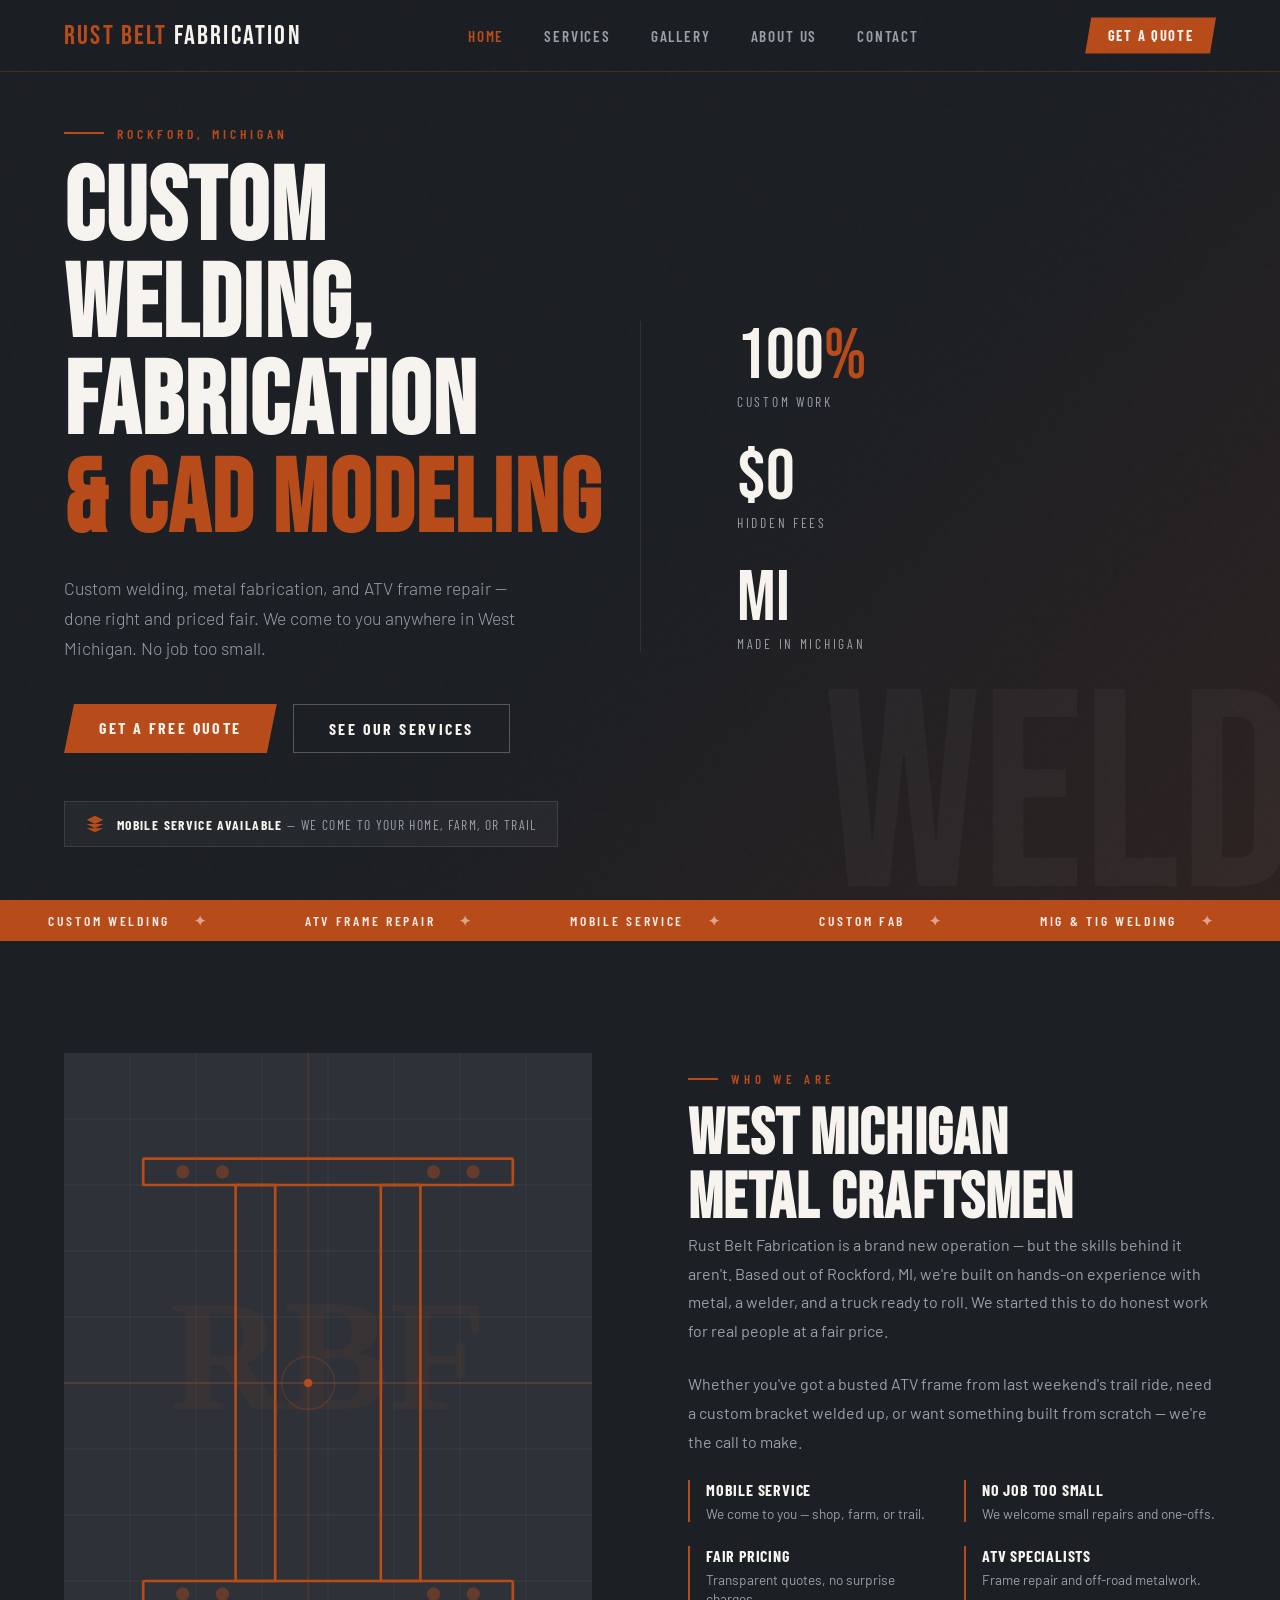
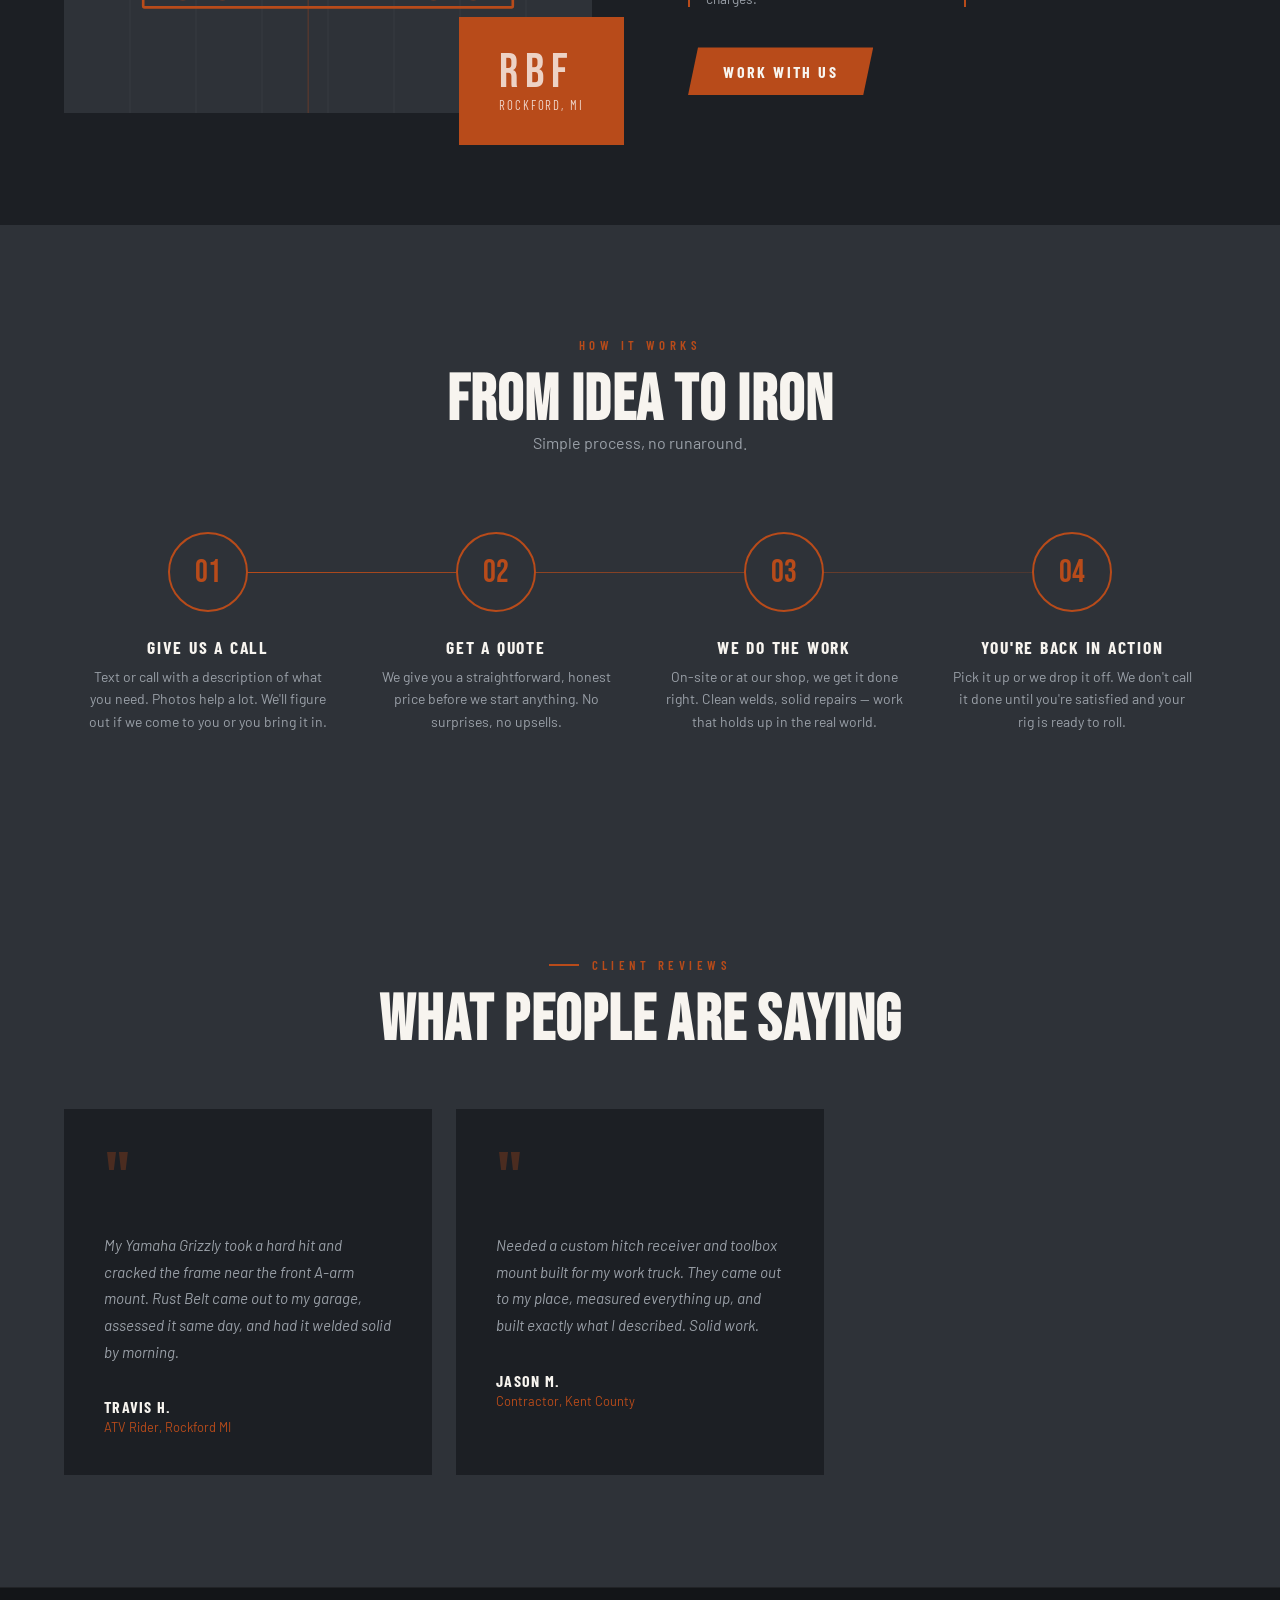
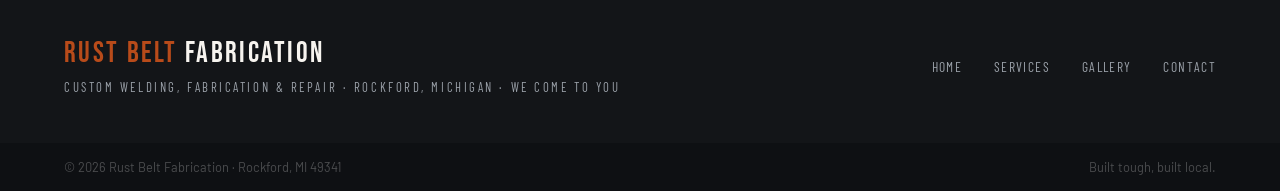
==== commit 66eb80a3: "Modify footer tagline for improved description Updated footer tagline for clarity and detail." ====
--- a/index.html
+++ b/index.html
@@ -561,9 +561,8 @@
   <footer>
     <div>
       <!-- ← Change business name here -->
-      <div class="footer-logo"><span>Rust Belt</span> Fabrication</div>
-      <!-- ← Change tagline here -->
-      <p class="footer-tagline">Custom Welding &amp; ATV Frame Repair · Rockford, Michigan · We Come To You</p>
+       <div class="footer-logo"><span>Rust Belt</span> Fabrication</div>
+      <p class="footer-tagline">Custom Welding, Fabrication &amp; Repair · Rockford, Michigan · We Come To You</p>
     </div>
     <ul class="footer-links">
       <li><a href="index.html">Home</a></li>
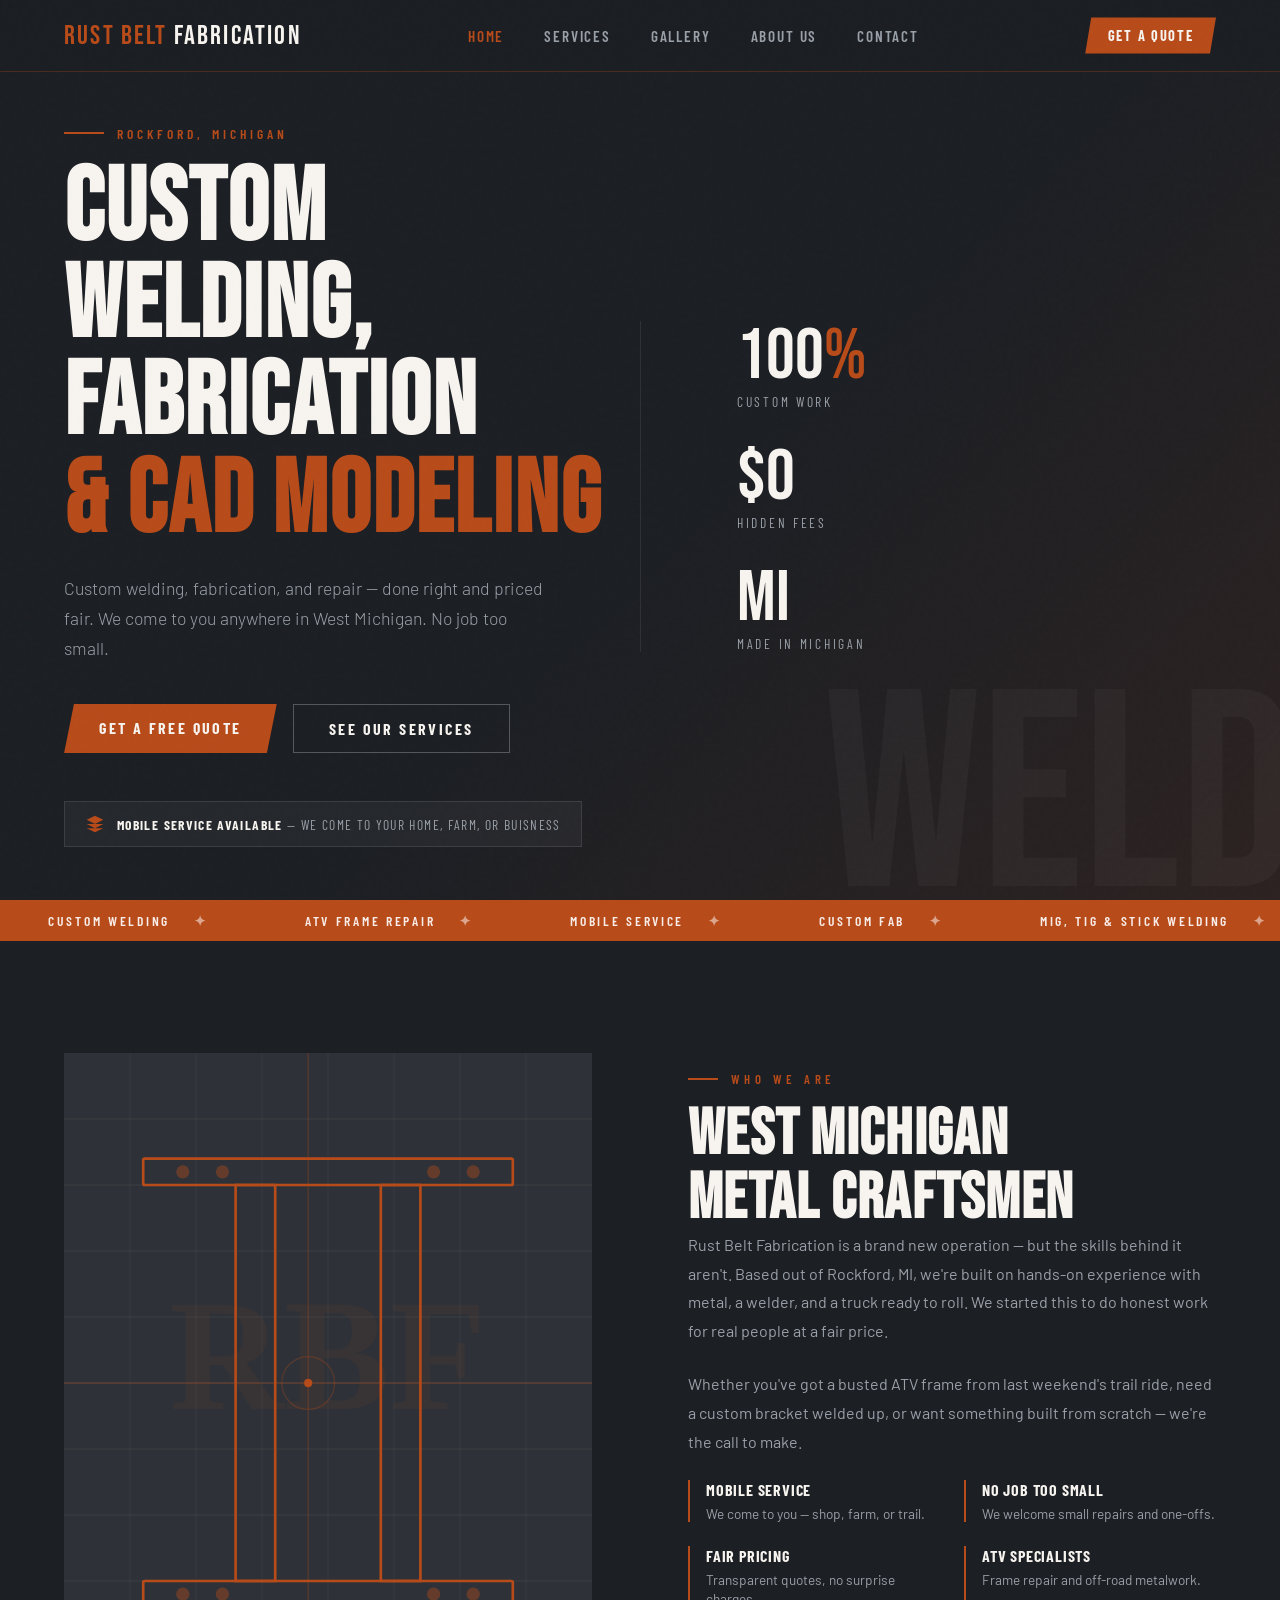
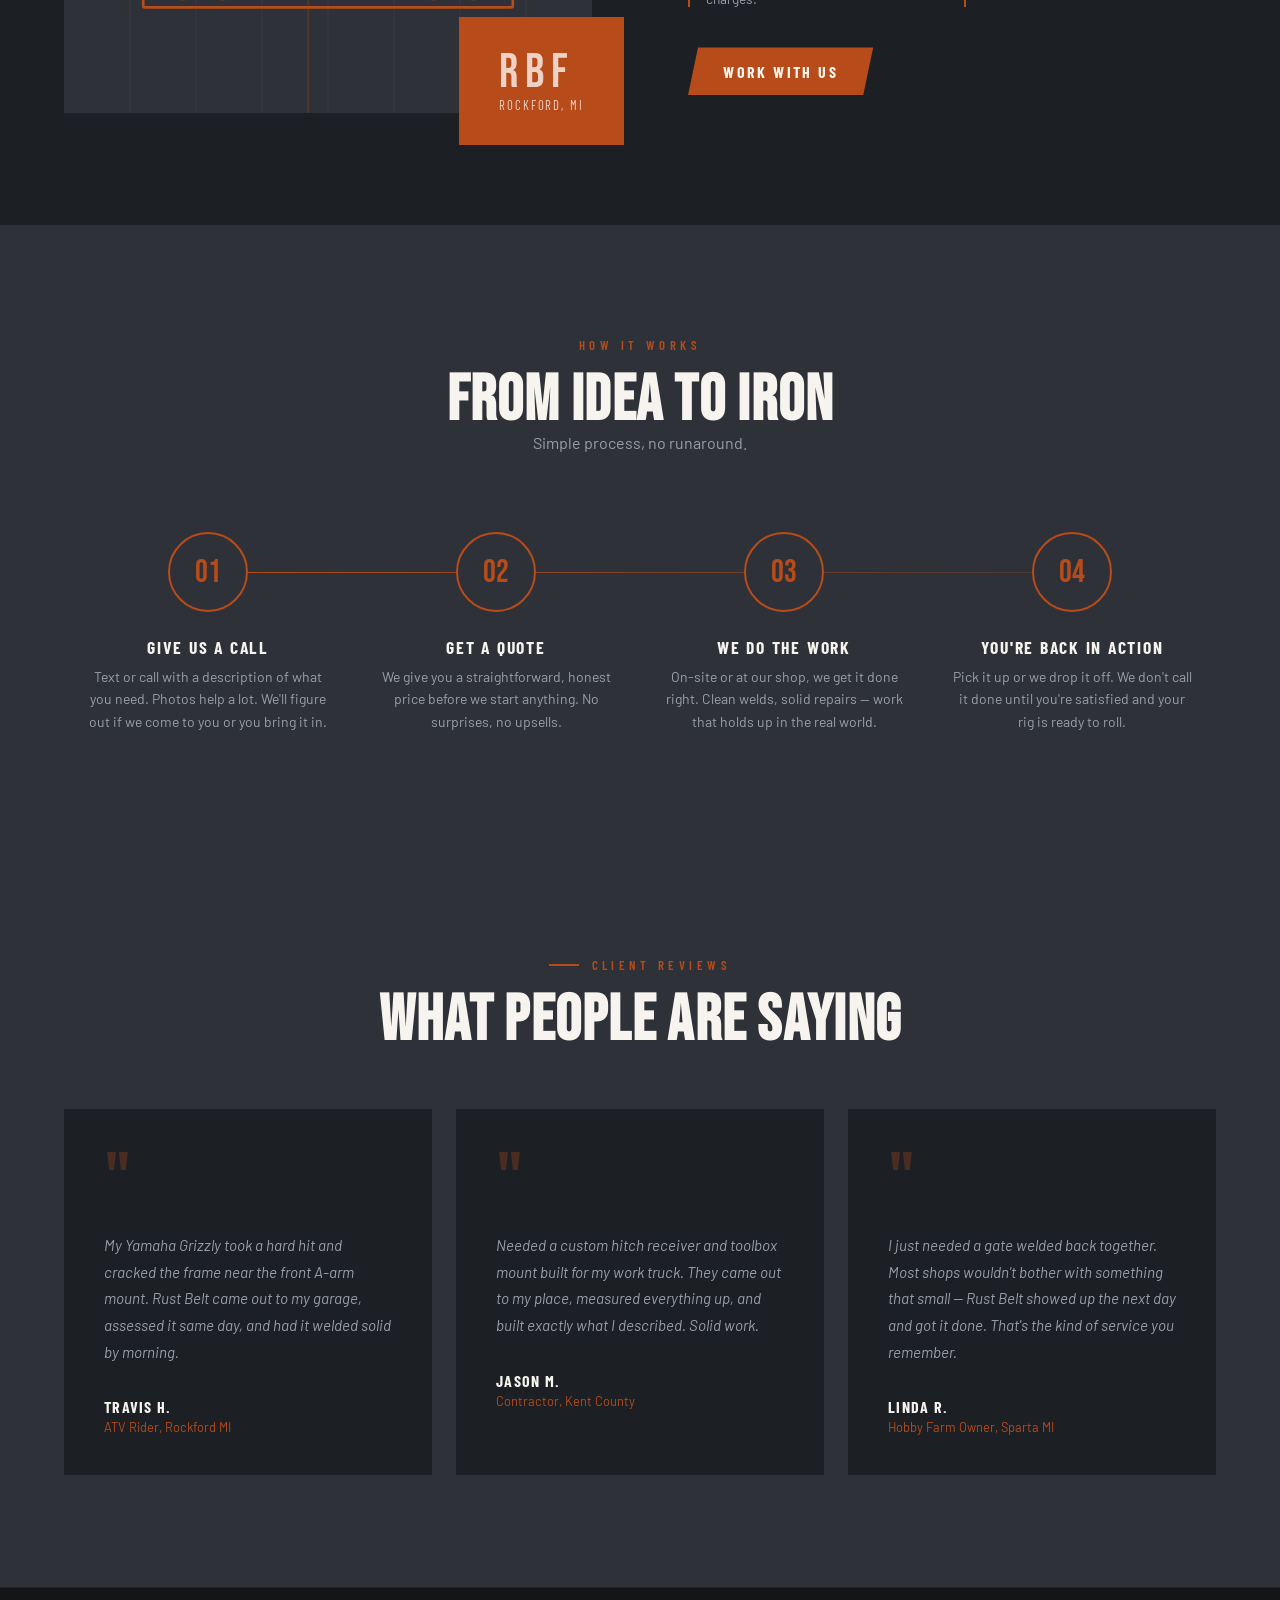
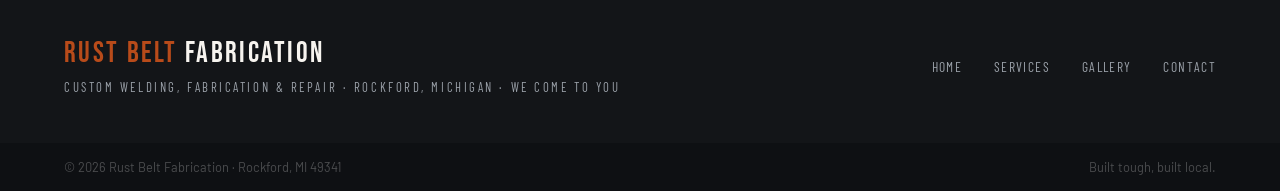
==== commit 185a5051: "Update text for clarity and consistency" ====
--- a/index.html
+++ b/index.html
@@ -314,7 +314,7 @@
 
       <!-- Subtitle / description under the headline -->
       <p class="hero-sub">
-        Custom welding, metal fabrication, and ATV frame repair — done right
+        Custom welding, fabrication, and repair — done right
         and priced fair. We come to you anywhere in West Michigan. No job too small.
       </p>
 
@@ -330,7 +330,7 @@
           <path d="M12 2L2 7l10 5 10-5-10-5zM2 17l10 5 10-5M2 12l10 5 10-5"/>
         </svg>
         <!-- ← Change this badge text -->
-        <p><strong>Mobile Service Available</strong> — We come to your home, farm, or trail</p>
+        <p><strong>Mobile Service Available</strong> — We come to your home, farm, or buisness</p>
       </div>
     </div>
 
@@ -364,7 +364,7 @@
       <span class="ticker-item">ATV Frame Repair</span>
       <span class="ticker-item">Mobile Service</span>
       <span class="ticker-item">Custom Fab</span>
-      <span class="ticker-item">MIG &amp; TIG Welding</span>
+      <span class="ticker-item">MiG, TiG &amp; stick Welding</span>
       <span class="ticker-item">Small Jobs Welcome</span>
       <span class="ticker-item">We Come To You</span>
       <span class="ticker-item">West Michigan</span>
@@ -373,7 +373,7 @@
       <span class="ticker-item">ATV Frame Repair</span>
       <span class="ticker-item">Mobile Service</span>
       <span class="ticker-item">Custom Fab</span>
-      <span class="ticker-item">MIG &amp; TIG Welding</span>
+      <span class="ticker-item"MiG, TiG &amp; stick Welding</span>
       <span class="ticker-item">Small Jobs Welcome</span>
       <span class="ticker-item">We Come To You</span>
       <span class="ticker-item">West Michigan</span>
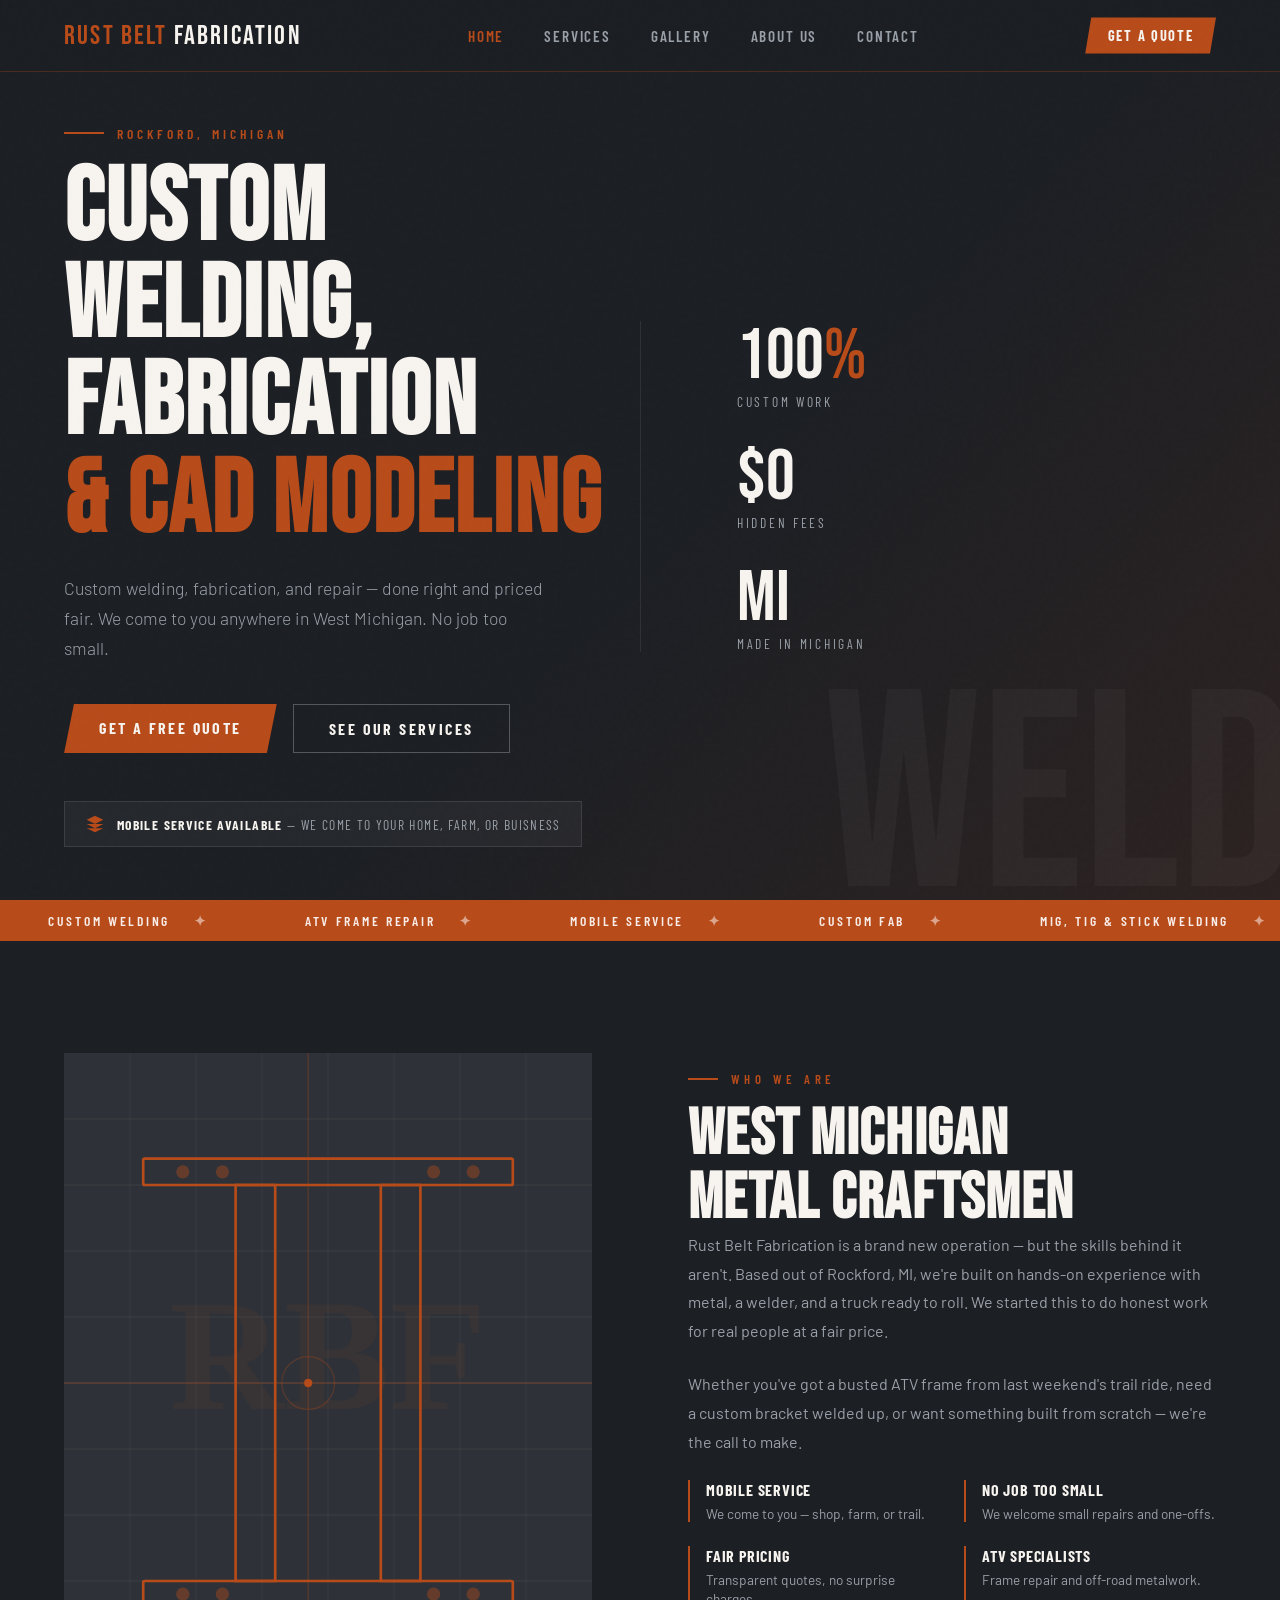
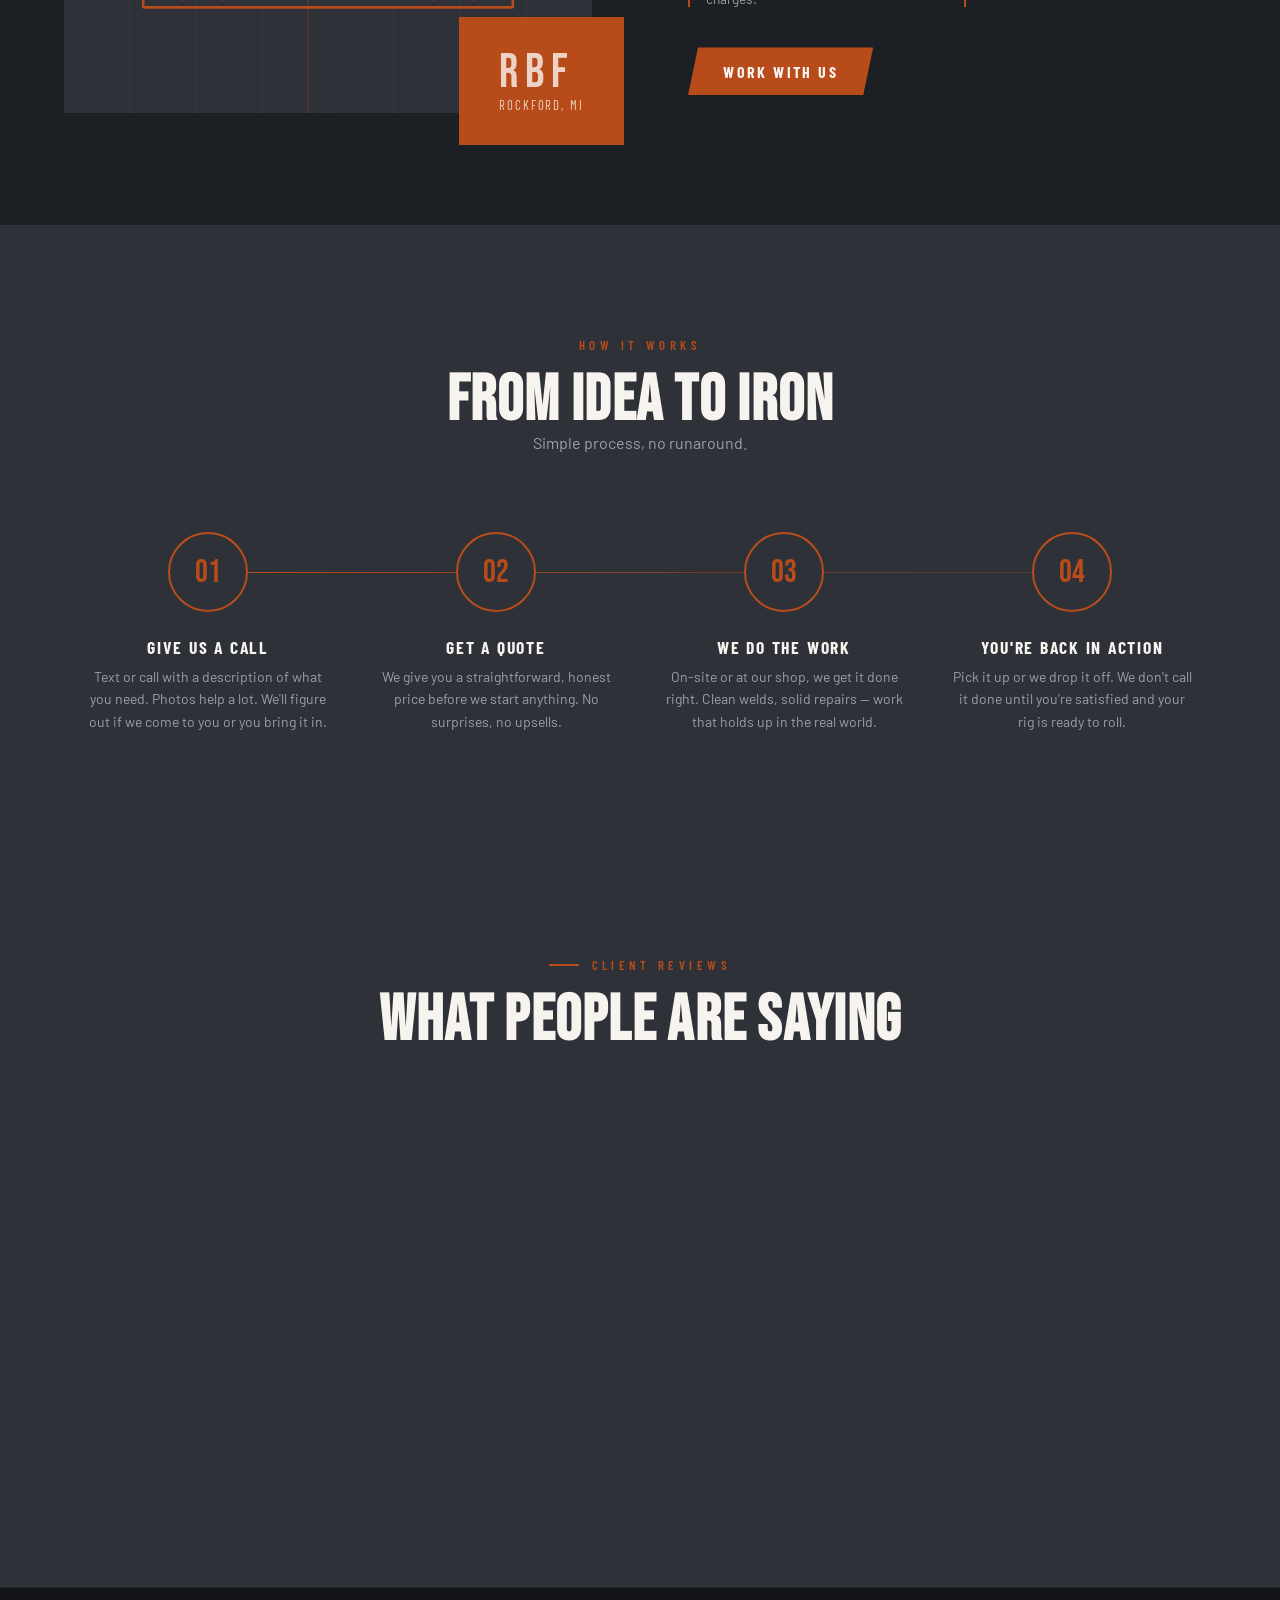
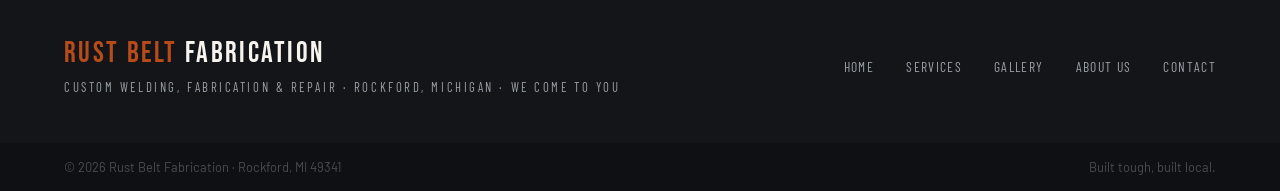
==== commit e298226c: "Add 'About Us' link to footer navigation" ====
--- a/index.html
+++ b/index.html
@@ -564,10 +564,11 @@
        <div class="footer-logo"><span>Rust Belt</span> Fabrication</div>
       <p class="footer-tagline">Custom Welding, Fabrication &amp; Repair · Rockford, Michigan · We Come To You</p>
     </div>
-    <ul class="footer-links">
+     <ul class="footer-links">
       <li><a href="index.html">Home</a></li>
       <li><a href="services.html">Services</a></li>
       <li><a href="gallery.html">Gallery</a></li>
+      <li><a href="about.html">About Us</a></li>
       <li><a href="contact.html">Contact</a></li>
     </ul>
   </footer>
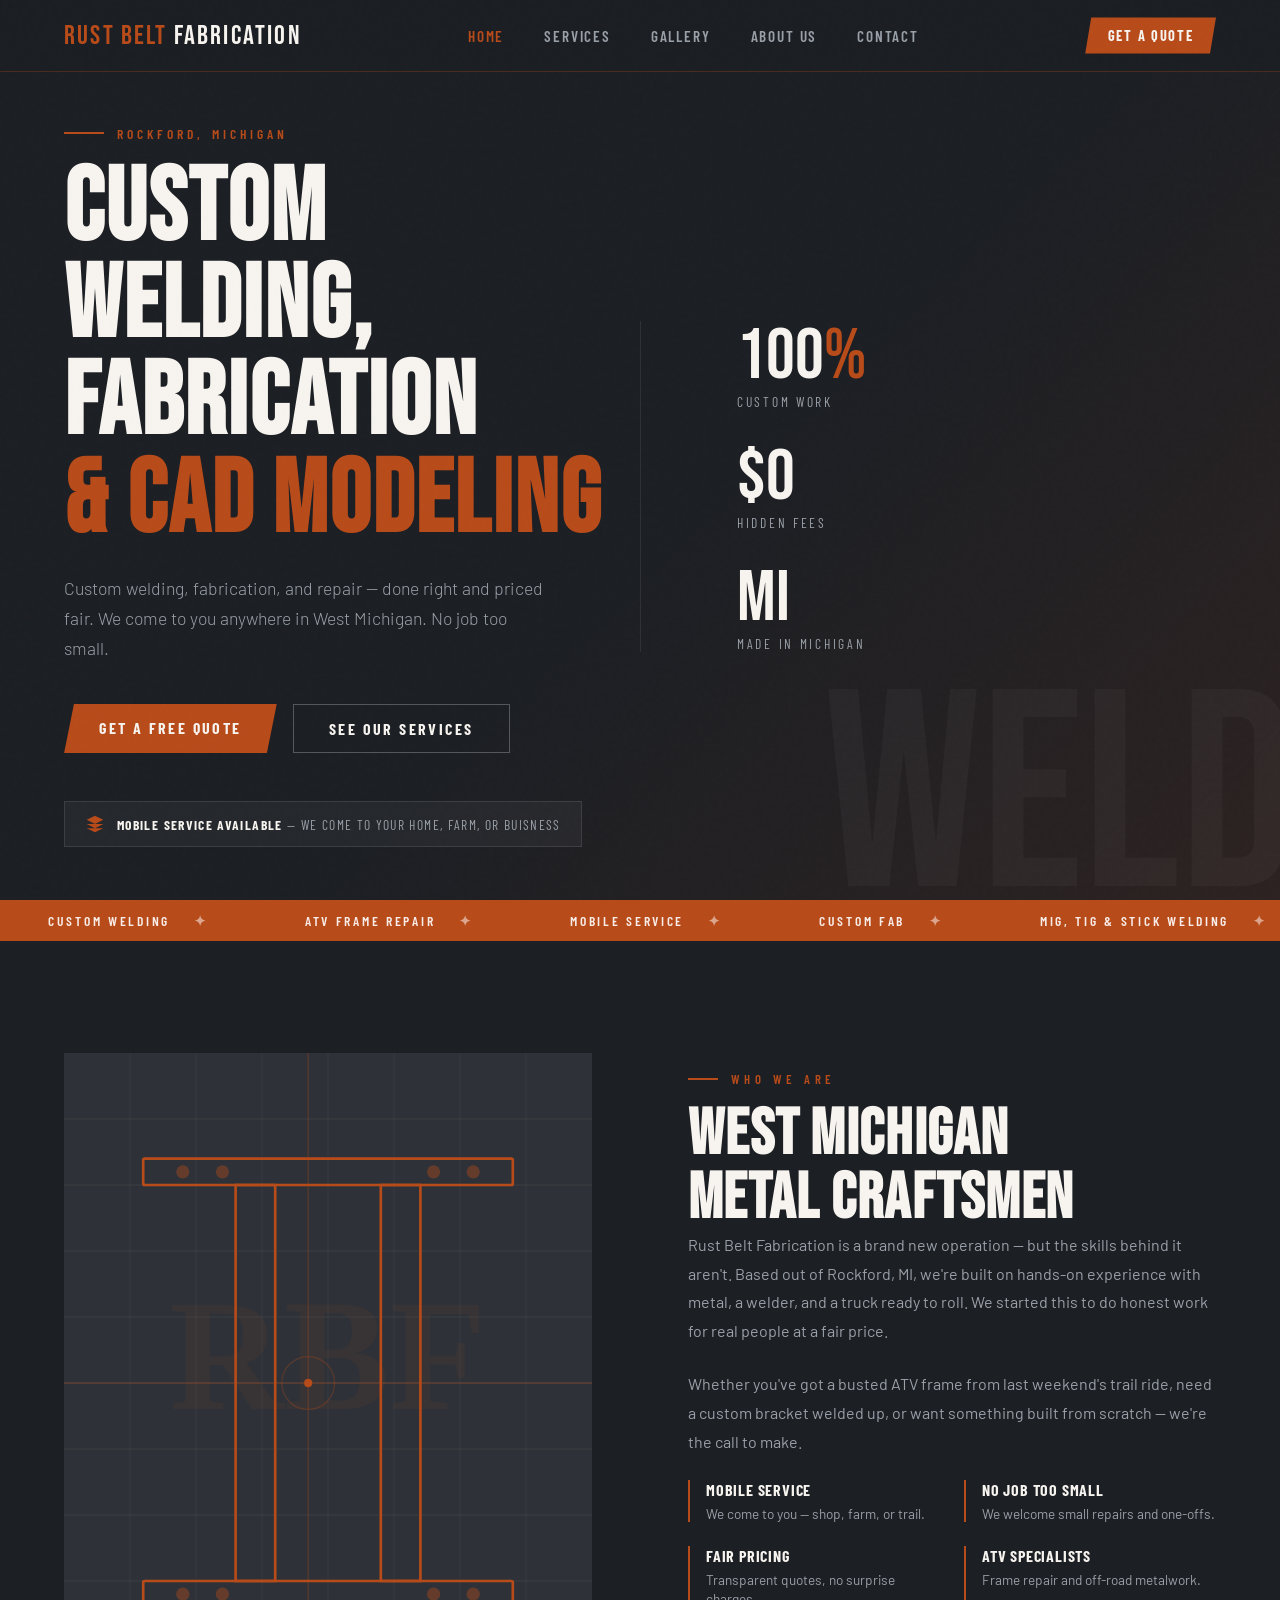
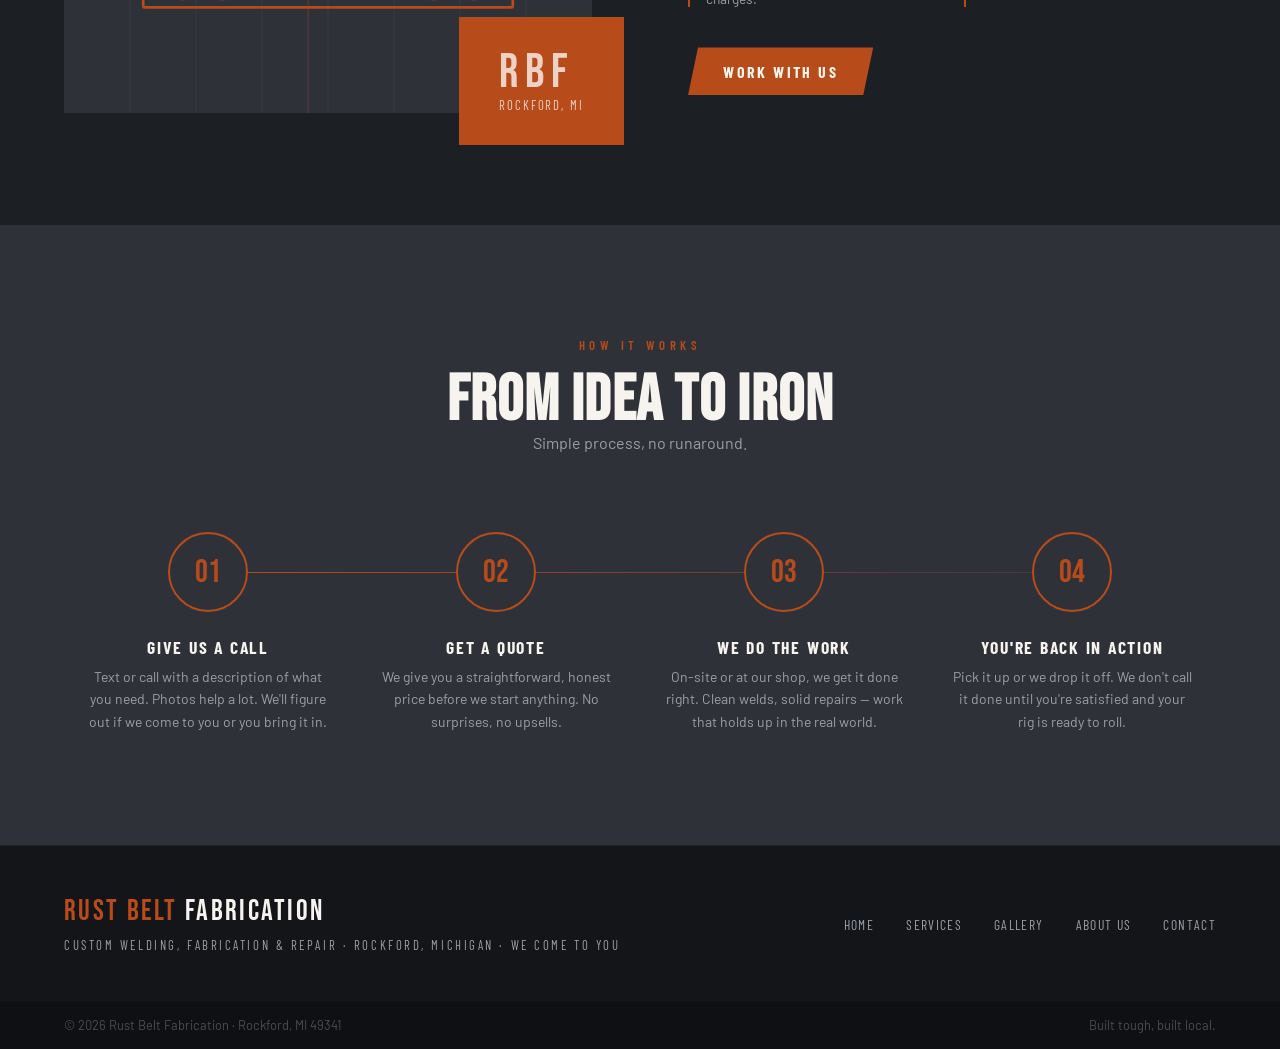
==== commit b43d0584: "Comment out testimonials section for later updates Commented out the testimonials section in index.h" ====
--- a/index.html
+++ b/index.html
@@ -511,15 +511,16 @@
 
 
   <!-- ============================================================
-       TESTIMONIALS (home page)
+       TESTIMONIALS add later once we have reviews
        Change the quote text, name, and title for each card.
-       ============================================================ -->
-  <section style="background: var(--steel-md);">
+     ============================================================ -->
+  <!--
+ <section style="background: var(--steel-md);">
     <p class="section-eyebrow" style="justify-content:center;">Client Reviews</p>
     <h2 class="section-title" style="text-align:center;">What People Are Saying</h2>
     <div class="testimonials-grid">
 
-      <!-- ── TESTIMONIAL 1 — change quote, name, title ── -->
+     
       <div class="testimonial-card reveal">
         <div class="quote-mark">"</div>
         <p class="testimonial-text">My Yamaha Grizzly took a hard hit and cracked the frame near the front A-arm mount. Rust Belt came out to my garage, assessed it same day, and had it welded solid by morning.</p>
@@ -529,7 +530,7 @@
         </div>
       </div>
 
-      <!-- ── TESTIMONIAL 2 ── -->
+ 
       <div class="testimonial-card reveal">
         <div class="quote-mark">"</div>
         <p class="testimonial-text">Needed a custom hitch receiver and toolbox mount built for my work truck. They came out to my place, measured everything up, and built exactly what I described. Solid work.</p>
@@ -539,7 +540,7 @@
         </div>
       </div>
 
-      <!-- ── TESTIMONIAL 3 ── -->
+      
       <div class="testimonial-card reveal">
         <div class="quote-mark">"</div>
         <p class="testimonial-text">I just needed a gate welded back together. Most shops wouldn't bother with something that small — Rust Belt showed up the next day and got it done. That's the kind of service you remember.</p>
@@ -551,7 +552,7 @@
 
     </div>
   </section>
-
+-->
 
   <!-- ============================================================
        FOOTER
